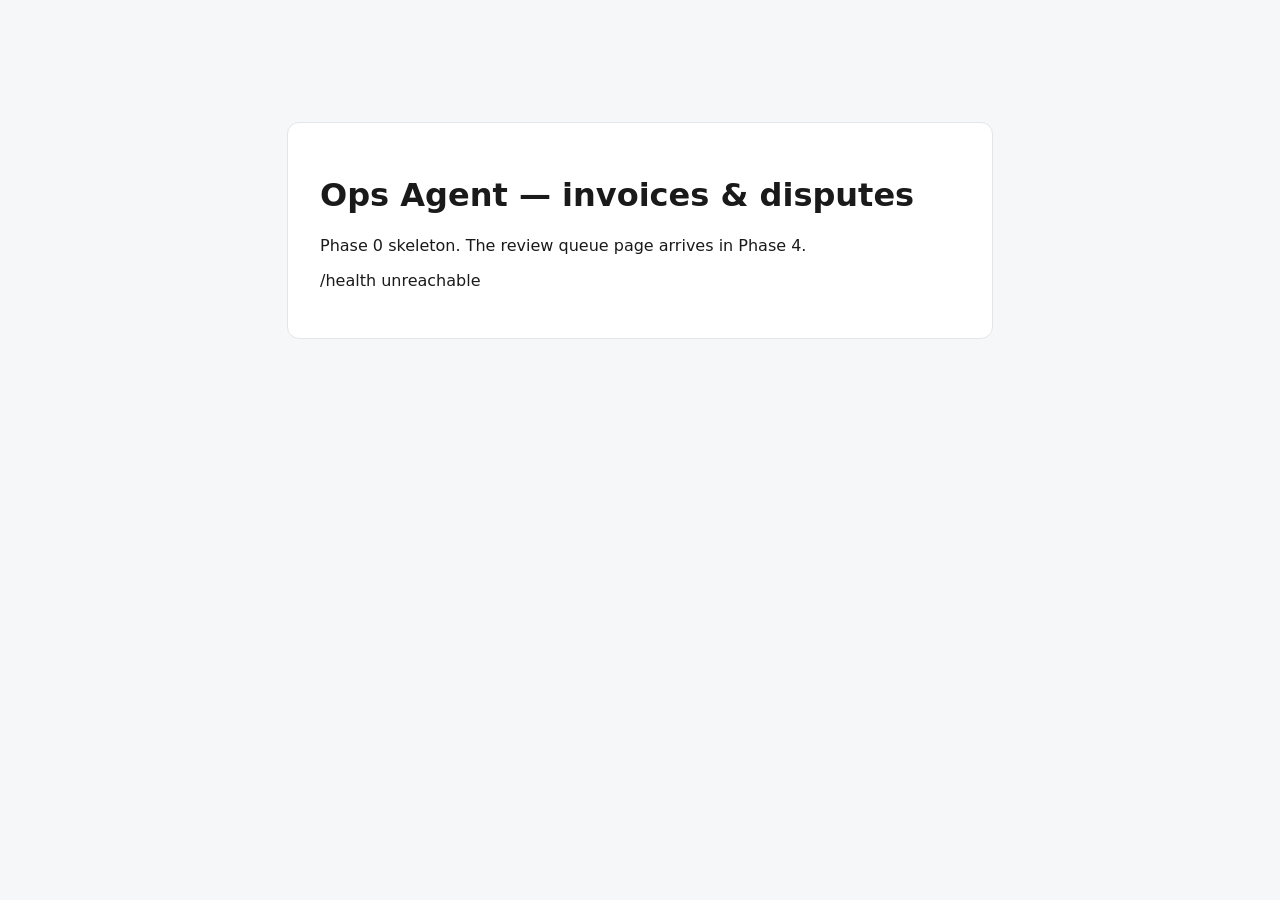
==== agent/static/index.html @ 8a864b1d "Phase 0: repo layout, schema, settings, FastAPI /health, credential list Co-Authored-By: Claude Opus" ====
<!doctype html>
<html lang="en">
<head>
<meta charset="utf-8">
<meta name="viewport" content="width=device-width, initial-scale=1">
<title>Ops Agent — review queue</title>
<style>
  body{font-family:system-ui,sans-serif;margin:0;padding:2rem;background:#f6f7f9;color:#1a1a1a}
  .card{max-width:640px;margin:10vh auto;background:#fff;border:1px solid #e3e5e8;border-radius:12px;padding:2rem}
  code{background:#eef;padding:.1em .4em;border-radius:4px}
  .ok{color:#0a7a2f}.bad{color:#b00020}
</style>
</head>
<body>
<div class="card">
  <h1>Ops Agent — invoices &amp; disputes</h1>
  <p>Phase 0 skeleton. The review queue page arrives in Phase 4.</p>
  <p id="health">Checking <code>/health</code>…</p>
</div>
<script>
fetch('/health').then(r=>r.json()).then(h=>{
  const el=document.getElementById('health');
  const ints=Object.entries(h.integrations).map(([k,v])=>`${k}: <span class="${v?'ok':'bad'}">${v?'configured':'missing'}</span>`).join(' · ');
  el.innerHTML=`Service <b class="${h.status==='ok'?'ok':'bad'}">${h.status}</b> · v${h.version} · env ${h.env} · database <span class="${h.database?'ok':'bad'}">${h.database?'connected':'unreachable'}</span><br><small>${ints}</small>`;
}).catch(()=>{document.getElementById('health').textContent='/health unreachable'});
</script>
</body>
</html>
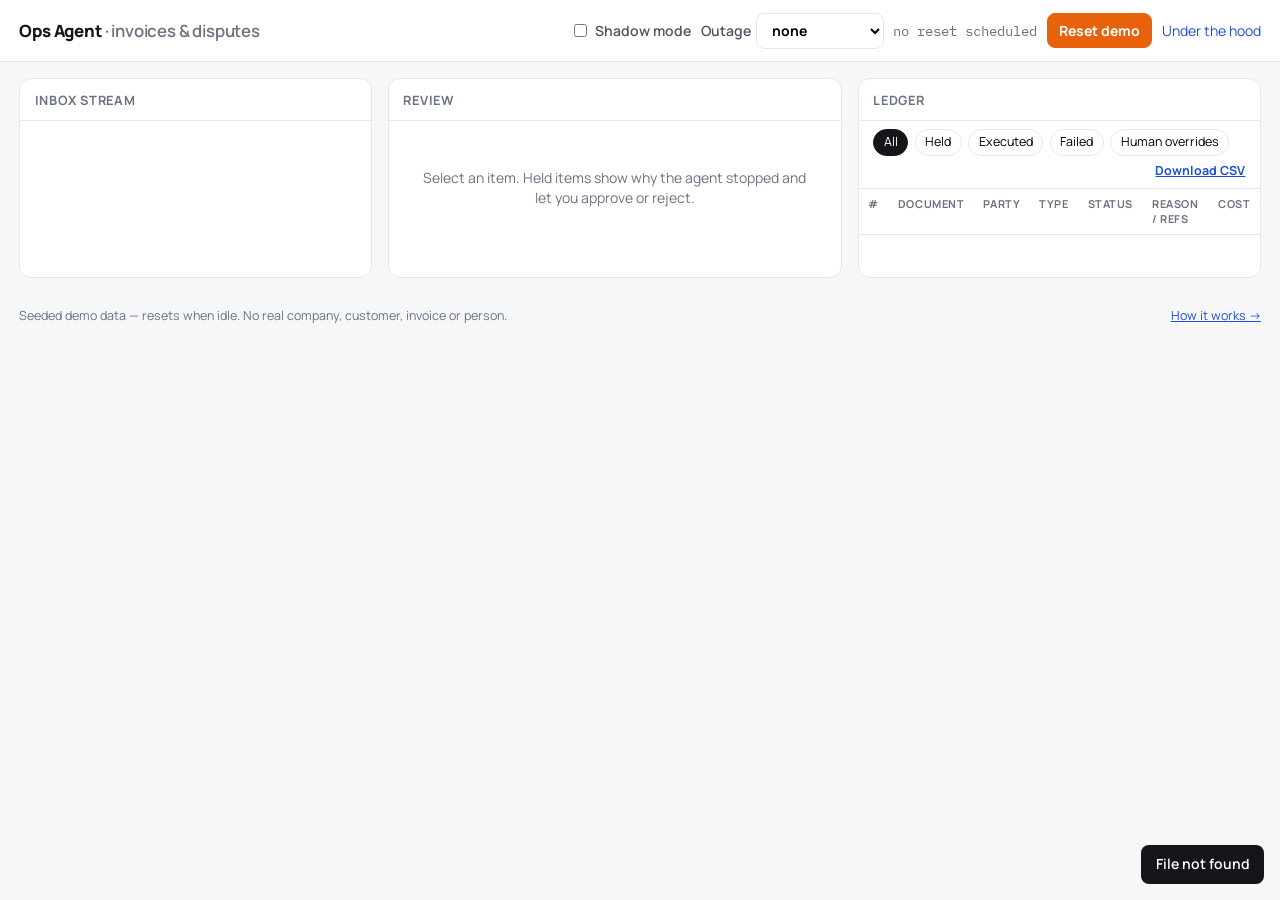
==== commit 30497dd8: "Phases 3-7: integrations (Gmail IMAP/SMTP, HubSpot, QBO, Slack, Sheets), actions with idempotent ret" ====
--- a/agent/static/index.html
+++ b/agent/static/index.html
@@ -4,25 +4,273 @@
 <meta charset="utf-8">
 <meta name="viewport" content="width=device-width, initial-scale=1">
 <title>Ops Agent — review queue</title>
+<link rel="preconnect" href="https://fonts.googleapis.com">
+<link href="https://fonts.googleapis.com/css2?family=Manrope:wght@500;600;700;800&family=IBM+Plex+Mono:wght@400;500;600&display=swap" rel="stylesheet">
 <style>
-  body{font-family:system-ui,sans-serif;margin:0;padding:2rem;background:#f6f7f9;color:#1a1a1a}
-  .card{max-width:640px;margin:10vh auto;background:#fff;border:1px solid #e3e5e8;border-radius:12px;padding:2rem}
-  code{background:#eef;padding:.1em .4em;border-radius:4px}
-  .ok{color:#0a7a2f}.bad{color:#b00020}
+  :root{--blue:#1F4FD8;--orange:#E8620C;--ink:#14161a;--muted:#6b7280;--line:#e5e7eb;--bg:#f6f7f9;--card:#fff;
+        --ok:#0a7a2f;--okbg:#e6f4ea;--hold:#8a5a00;--holdbg:#fff4d6;--bad:#b00020;--badbg:#fde8ea;--grey:#4b5563;--greybg:#eef0f3;
+        --shadow:#5b21b6;--shadowbg:#efe7fb;--mono:"IBM Plex Mono",ui-monospace,Menlo,monospace}
+  *{box-sizing:border-box}
+  body{margin:0;font-family:Manrope,system-ui,sans-serif;background:var(--bg);color:var(--ink);font-size:14px;line-height:1.45}
+  a{color:var(--blue)}
+  header{background:var(--card);border-bottom:1px solid var(--line);padding:.8rem 1.2rem;display:flex;flex-wrap:wrap;gap:.8rem 1.4rem;align-items:center;position:sticky;top:0;z-index:5}
+  header h1{margin:0;font-size:1.05rem;font-weight:800;letter-spacing:-.01em}
+  header h1 span{color:var(--muted);font-weight:600}
+  .tiles{display:flex;gap:.6rem;flex-wrap:wrap}
+  .tile{background:var(--bg);border:1px solid var(--line);border-radius:8px;padding:.35rem .6rem;min-width:84px}
+  .tile b{display:block;font-family:var(--mono);font-size:1rem;font-weight:600}
+  .tile small{color:var(--muted);font-size:.72rem;text-transform:uppercase;letter-spacing:.04em}
+  .controls{margin-left:auto;display:flex;gap:.6rem;align-items:center;flex-wrap:wrap}
+  .controls label{display:flex;align-items:center;gap:.35rem;font-weight:600;color:var(--grey)}
+  select,button.btn{font:inherit;font-weight:700;border:1px solid var(--line);background:#fff;border-radius:8px;padding:.4rem .7rem;cursor:pointer}
+  button.btn.primary{background:var(--blue);color:#fff;border-color:var(--blue)}
+  button.btn.warn{background:var(--orange);color:#fff;border-color:var(--orange)}
+  button.btn:disabled{opacity:.5;cursor:not-allowed}
+  .countdown{font-family:var(--mono);color:var(--muted)}
+  .banner{background:var(--holdbg);color:var(--hold);padding:.45rem 1.2rem;font-weight:600;display:none}
+  .banner.show{display:block}
+  .banner.err{background:var(--badbg);color:var(--bad)}
+  main{display:grid;grid-template-columns:minmax(300px,1.05fr) minmax(340px,1.35fr) minmax(320px,1.2fr);gap:1rem;padding:1rem 1.2rem;align-items:start}
+  @media (max-width:1100px){main{grid-template-columns:1fr 1fr}.col-ledger{grid-column:1/-1}}
+  @media (max-width:720px){main{grid-template-columns:1fr}}
+  section{background:var(--card);border:1px solid var(--line);border-radius:12px;min-height:200px;display:flex;flex-direction:column;max-height:calc(100vh - 140px)}
+  section h2{margin:0;padding:.7rem .9rem;border-bottom:1px solid var(--line);font-size:.8rem;text-transform:uppercase;letter-spacing:.06em;color:var(--muted);display:flex;align-items:center;gap:.5rem}
+  section h2 .n{margin-left:auto;font-family:var(--mono);font-weight:500;text-transform:none;letter-spacing:0}
+  .scroll{overflow:auto;flex:1}
+  /* inbox */
+  .item{padding:.6rem .9rem;border-bottom:1px solid var(--line);cursor:pointer;display:grid;grid-template-columns:auto 1fr auto;gap:.2rem .6rem;align-items:center}
+  .item:hover{background:#fafbfc}.item.sel{background:#eef2fd;box-shadow:inset 3px 0 0 var(--blue)}
+  .item .seed{font-family:var(--mono);color:var(--muted);font-size:.75rem;width:2.2em}
+  .item .subj{font-weight:700;white-space:nowrap;overflow:hidden;text-overflow:ellipsis}
+  .item .meta{grid-column:2;color:var(--muted);font-size:.78rem;white-space:nowrap;overflow:hidden;text-overflow:ellipsis}
+  .item .meta .file{font-family:var(--mono)}
+  .chip{display:inline-block;font-size:.7rem;font-weight:700;padding:.12rem .45rem;border-radius:999px;text-transform:uppercase;letter-spacing:.04em;white-space:nowrap}
+  .c-auto,.c-auto_approved,.c-executed,.c-approved{background:var(--okbg);color:var(--ok)}
+  .c-held{background:var(--holdbg);color:var(--hold)}
+  .c-failed,.c-rejected{background:var(--badbg);color:var(--bad)}
+  .c-ignore,.c-received{background:var(--greybg);color:var(--grey)}
+  .c-shadow{background:var(--shadowbg);color:var(--shadow)}
+  .chip.inj{background:#14161a;color:#fff}
+  .chip.sim{background:#fff;border:1px dashed var(--muted);color:var(--muted)}
+  .chip.human{background:#e0e7ff;color:#3730a3}
+  /* review */
+  .review{padding:.9rem}
+  .review .empty{color:var(--muted);padding:2rem 1rem;text-align:center}
+  .kv{display:grid;grid-template-columns:120px 1fr;gap:.25rem .8rem;font-size:.85rem;margin:.6rem 0}
+  .kv dt{color:var(--muted)}.kv dd{margin:0;font-family:var(--mono);word-break:break-word}
+  .reason{background:var(--holdbg);color:var(--hold);border-radius:8px;padding:.6rem .8rem;font-weight:600;margin:.6rem 0}
+  .reason.ok{background:var(--okbg);color:var(--ok)}.reason.bad{background:var(--badbg);color:var(--bad)}.reason.grey{background:var(--greybg);color:var(--grey)}.reason.shadow{background:var(--shadowbg);color:var(--shadow)}
+  .box{border:1px solid var(--line);border-radius:8px;padding:.6rem .8rem;margin:.6rem 0;font-size:.82rem}
+  .box h4{margin:0 0 .35rem;font-size:.72rem;text-transform:uppercase;letter-spacing:.05em;color:var(--muted)}
+  pre{margin:0;white-space:pre-wrap;font-family:var(--mono);font-size:.78rem;line-height:1.4;max-height:220px;overflow:auto}
+  mark{background:#fff3bf;padding:0 .1em}
+  .verify.ok{color:var(--ok)}.verify.bad{color:var(--bad)}
+  .actions{display:flex;gap:.5rem;margin-top:.8rem;flex-wrap:wrap}
+  textarea{width:100%;font:inherit;border:1px solid var(--line);border-radius:8px;padding:.5rem;min-height:56px;margin-top:.5rem}
+  .timeline{list-style:none;margin:.3rem 0 0;padding:0;font-family:var(--mono);font-size:.76rem}
+  .timeline li{display:flex;gap:.6rem;padding:.12rem 0;border-left:2px solid var(--line);padding-left:.6rem}
+  .timeline li b{min-width:9.5em;font-weight:500}
+  .timeline li span{color:var(--muted)}
+  .actrow{display:flex;gap:.5rem;align-items:center;font-family:var(--mono);font-size:.78rem;padding:.15rem 0}
+  /* ledger */
+  .ltools{display:flex;gap:.4rem;padding:.5rem .9rem;border-bottom:1px solid var(--line);flex-wrap:wrap;align-items:center}
+  .ltools button{font:inherit;font-size:.78rem;border:1px solid var(--line);background:#fff;border-radius:999px;padding:.2rem .6rem;cursor:pointer}
+  .ltools button.on{background:var(--ink);color:#fff;border-color:var(--ink)}
+  .ltools a{margin-left:auto;font-size:.78rem;font-weight:700}
+  table{width:100%;border-collapse:collapse;font-size:.78rem}
+  th,td{padding:.4rem .6rem;border-bottom:1px solid var(--line);text-align:left;vertical-align:top}
+  th{position:sticky;top:0;background:#fff;color:var(--muted);font-size:.68rem;text-transform:uppercase;letter-spacing:.05em}
+  td.mono{font-family:var(--mono)}
+  tr.click{cursor:pointer}tr.click:hover{background:#fafbfc}
+  footer{padding:.8rem 1.2rem 1.4rem;color:var(--muted);font-size:.78rem;display:flex;gap:1rem;flex-wrap:wrap}
+  footer a{margin-left:auto}
+  .toast{position:fixed;bottom:1rem;right:1rem;background:var(--ink);color:#fff;padding:.6rem .9rem;border-radius:8px;font-weight:600;opacity:0;transition:opacity .2s;pointer-events:none}
+  .toast.show{opacity:1}
 </style>
 </head>
 <body>
-<div class="card">
-  <h1>Ops Agent — invoices &amp; disputes</h1>
-  <p>Phase 0 skeleton. The review queue page arrives in Phase 4.</p>
-  <p id="health">Checking <code>/health</code>…</p>
-</div>
+<header>
+  <h1>Ops Agent <span>· invoices &amp; disputes</span></h1>
+  <div class="tiles" id="tiles"></div>
+  <div class="controls">
+    <label><input type="checkbox" id="shadow"> Shadow mode</label>
+    <label>Outage <select id="outage"><option value="none">none</option><option value="qbo">QuickBooks</option><option value="hubspot">HubSpot</option><option value="slack">Slack</option></select></label>
+    <span class="countdown" id="countdown">—</span>
+    <button class="btn warn" id="resetBtn">Reset demo</button>
+    <a class="btn" href="/inside" style="text-decoration:none">Under the hood</a>
+  </div>
+</header>
+<div class="banner" id="banner"></div>
+<main>
+  <section class="col-inbox">
+    <h2>Inbox stream <span class="n" id="inboxN"></span></h2>
+    <div class="scroll" id="inbox"></div>
+  </section>
+  <section class="col-review">
+    <h2>Review <span class="n" id="reviewN"></span></h2>
+    <div class="scroll review" id="review"><div class="empty">Select an item. Held items show why the agent stopped and let you approve or reject.</div></div>
+  </section>
+  <section class="col-ledger">
+    <h2>Ledger <span class="n" id="ledgerN"></span></h2>
+    <div class="ltools">
+      <button data-f="all" class="on">All</button><button data-f="held">Held</button><button data-f="executed">Executed</button><button data-f="failed">Failed</button><button data-f="overrides">Human overrides</button>
+      <a href="/ledger?format=csv">Download CSV</a>
+    </div>
+    <div class="scroll"><table><thead><tr><th>#</th><th>Document</th><th>Party</th><th>Type</th><th>Status</th><th>Reason / refs</th><th>Cost</th></tr></thead><tbody id="ledger"></tbody></table></div>
+  </section>
+</main>
+<footer>
+  <span>Seeded demo data — resets when idle. No real company, customer, invoice or person.</span>
+  <span id="snap"></span>
+  <a href="/inside">How it works →</a>
+</footer>
+<div class="toast" id="toast"></div>
+
 <script>
-fetch('/health').then(r=>r.json()).then(h=>{
-  const el=document.getElementById('health');
-  const ints=Object.entries(h.integrations).map(([k,v])=>`${k}: <span class="${v?'ok':'bad'}">${v?'configured':'missing'}</span>`).join(' · ');
-  el.innerHTML=`Service <b class="${h.status==='ok'?'ok':'bad'}">${h.status}</b> · v${h.version} · env ${h.env} · database <span class="${h.database?'ok':'bad'}">${h.database?'connected':'unreachable'}</span><br><small>${ints}</small>`;
-}).catch(()=>{document.getElementById('health').textContent='/health unreachable'});
+const $ = s => document.querySelector(s);
+const state = { items: [], status: null, sel: null, filter: 'all', secs: null };
+const fmtMoney = v => v == null ? '' : '£' + Number(v).toLocaleString('en-GB', {minimumFractionDigits: 2, maximumFractionDigits: 2});
+const chipLabel = s => ({auto_approved:'Auto', executed:'Executed', held:'Held', approved:'Approved', rejected:'Rejected', failed:'Failed', ignore:'Ignored', shadow:'Shadow', received:'Received'})[s] || s;
+const chip = (s, extra='') => `<span class="chip c-${s} ${extra}">${chipLabel(s)}</span>`;
+const esc = s => String(s ?? '').replace(/[&<>"]/g, c => ({'&':'&amp;','<':'&lt;','>':'&gt;','"':'&quot;'}[c]));
+const typeLabel = t => ({supplier_invoice:'invoice', customer_dispute:'dispute', remittance:'remittance', credit_note:'credit note', ignore:'ignore', unknown:'unknown'})[t] || (t || '—');
+function toast(msg, ms=2200){ const t=$('#toast'); t.textContent=msg; t.classList.add('show'); setTimeout(()=>t.classList.remove('show'), ms); }
+
+async function api(path, opts={}) {
+  const r = await fetch(path, {headers:{'content-type':'application/json'}, ...opts});
+  if (r.status === 401) { location.href = '/login'; throw new Error('login'); }
+  const j = await r.json().catch(()=>({}));
+  if (!r.ok) throw new Error(j.detail || r.statusText);
+  return j;
+}
+
+async function load() {
+  const [st, q] = await Promise.all([api('/status'), api('/queue')]);
+  state.status = st; state.items = q.items; state.secs = st.seconds_to_reset;
+  renderHeader(); renderInbox(); renderLedger();
+  if (state.sel) loadReview(state.sel, true);
+}
+
+function renderHeader() {
+  const s = state.status, c = s.counts || {};
+  const executed = (c.executed||0), auto = executed + (c.auto_approved||0), held = (c.held||0), failed=(c.failed||0), ignored=(c.ignore||0);
+  $('#tiles').innerHTML = [
+    ['emails', s.emails], ['auto', auto], ['held', held], ['failed', failed], ['ignored', ignored],
+    ['agent time', s.agent_seconds + 's'], ['manual est.', s.estimated_manual_minutes + ' min'], ['cost this run', '$' + (s.cost_usd||0).toFixed(3)],
+  ].map(([k,v]) => `<div class="tile"><b>${v ?? 0}</b><small>${k}</small></div>`).join('');
+  $('#shadow').checked = !!s.shadow_mode;
+  $('#outage').value = s.simulate_outage || 'none';
+  $('#snap').textContent = 'snapshot ' + new Date(s.snapshot_at).toLocaleTimeString('en-GB') + ' · model ' + s.llm + (s.mode==='shadow' ? ' · SHADOW MODE' : '');
+  const b = $('#banner'); b.className = 'banner';
+  if (s.resetting) { b.textContent = 'Resetting demo — clearing previous run…'; b.classList.add('show'); }
+  else if (s.seeding) { b.textContent = `Seeding inbox ${s.seeding.done}/${s.seeding.total} (${s.seeding.mode})…`; b.classList.add('show'); }
+  else if (s.shadow_mode) { b.textContent = 'Shadow mode: the agent evaluates everything but executes nothing. Turn it off to post to QuickBooks / HubSpot / Slack.'; b.classList.add('show'); }
+  else if (s.last_error) { b.textContent = 'Last error: ' + s.last_error; b.classList.add('show','err'); }
+  $('#resetBtn').disabled = !!(s.resetting || s.seeding);
+}
+
+function tick() {
+  if (state.secs == null) { $('#countdown').textContent = 'no reset scheduled'; return; }
+  const m = Math.floor(state.secs/60), sec = state.secs%60;
+  $('#countdown').textContent = `next reset in ${m}:${String(sec).padStart(2,'0')}` + (state.status && state.status.reset_idle_minutes ? ` (if idle ${state.status.reset_idle_minutes}m)` : '');
+  if (state.secs > 0) state.secs--;
+}
+setInterval(tick, 1000);
+
+function renderInbox() {
+  const items = state.items;
+  $('#inboxN').textContent = items.length + ' documents';
+  $('#inbox').innerHTML = items.map(it => `
+    <div class="item ${state.sel===it.document_id?'sel':''}" data-id="${it.document_id}" id="doc-${it.document_id}">
+      <span class="seed">#${it.seed_no ?? '·'}</span>
+      <span class="subj" title="${esc(it.subject)}">${esc(it.subject)}</span>
+      <span>${chip(it.status)}${it.injection ? ' <span class="chip inj" title="instruction-like content detected and ignored">injection blocked</span>' : ''}${it.human_override ? ' <span class="chip human">human</span>' : ''}${it.simulated ? ' <span class="chip sim" title="downstream system not configured — action simulated">sim</span>' : ''}</span>
+      <span class="meta"><span class="file">${esc(it.filename)}</span> · ${esc(it.party_name || it.from_addr)} · ${typeLabel(it.doc_type)}${it.amount ? ' · ' + fmtMoney(it.amount) : ''}${it.ref ? ' · ' + esc(it.ref) : ''}</span>
+    </div>`).join('') || '<div class="empty" style="padding:2rem;color:#6b7280;text-align:center">No emails yet — press Reset demo.</div>';
+}
+$('#inbox').addEventListener('click', e => { const el = e.target.closest('.item'); if (el) select(+el.dataset.id); });
+
+function select(id) { state.sel = id; renderInbox(); loadReview(id); location.hash = 'doc-' + id; }
+
+async function loadReview(id, quiet) {
+  let d; try { d = await api('/review/' + id); } catch (e) { if (!quiet) toast(e.message); return; }
+  const it = d.item, ex = it.extracted || {}, vr = it.verify_result;
+  $('#reviewN').textContent = '#' + (it.seed_no ?? '') + ' · doc ' + it.document_id;
+  const reasonClass = {executed:'ok', auto_approved:'ok', approved:'ok', failed:'bad', rejected:'bad', ignore:'grey', shadow:'shadow'}[it.status] || '';
+  const snippet = highlight(esc(it.source_snippet || d.email_body || ''), ex);
+  const extractedRows = Object.entries(ex).filter(([k,v]) => v !== null && v !== '' && !(Array.isArray(v) && !v.length)).map(([k,v]) =>
+    `<dt>${esc(k)}</dt><dd>${Array.isArray(v) ? esc(v.map(x => typeof x === 'object' ? (x.description + ' ' + (x.amount ?? '')) : x).join('; ')) : esc(v)}</dd>`).join('');
+  const rulesDec = (d.decisions || []).filter(x => x.step === 'rules').pop();
+  const triggered = rulesDec && rulesDec.output && rulesDec.output.triggered_rules ? rulesDec.output.triggered_rules.join(', ') : '';
+  const canDecide = ['held','shadow'].includes(it.status), canRetry = it.status === 'failed', canReject = ['held','shadow','failed'].includes(it.status);
+  $('#review').innerHTML = `
+    <div style="display:flex;gap:.5rem;align-items:center;flex-wrap:wrap"><strong style="font-size:1rem">${esc(it.subject)}</strong> ${chip(it.status)}</div>
+    <div style="color:#6b7280;font-size:.82rem;margin-top:.2rem">from <span style="font-family:var(--mono)">${esc(it.from_addr)}</span> · <span style="font-family:var(--mono)">${esc(it.filename)}</span></div>
+    <div class="reason ${reasonClass}">${esc(it.reason || '—')}${triggered ? `<div style="font-weight:500;font-size:.75rem;margin-top:.25rem;opacity:.8">rules: ${esc(triggered)}</div>` : ''}</div>
+    <dl class="kv">
+      <dt>type</dt><dd>${typeLabel(it.doc_type)}</dd>
+      <dt>party</dt><dd>${esc(it.party_name || '—')}${it.party_kind ? ' <span style="color:#6b7280">(' + it.party_kind + ')</span>' : ''}</dd>
+      <dt>confidence</dt><dd>${it.confidence != null ? it.confidence.toFixed(2) : '—'}</dd>
+      ${it.duplicate_of ? `<dt>duplicate of</dt><dd><a href="#" onclick="select(${it.duplicate_of});return false">doc #${it.duplicate_of}</a></dd>` : ''}
+      <dt>cost</dt><dd>$${(it.cost_usd||0).toFixed(4)}</dd>
+    </dl>
+    ${extractedRows ? `<div class="box"><h4>Extracted</h4><dl class="kv" style="margin:0">${extractedRows}</dl></div>` : ''}
+    ${vr ? `<div class="box"><h4>Verifier (second model)</h4><div class="verify ${vr.all_fields_present?'ok':'bad'}">${vr.all_fields_present ? '✓ every extracted value is literally present in the source' : '✗ unsupported: ' + esc((vr.missing_or_unsupported||[]).join(', '))}</div>${vr.notes ? `<div style="color:#6b7280;margin-top:.2rem">${esc(vr.notes)}</div>` : ''}</div>` : ''}
+    <div class="box"><h4>Source (what the agent read)</h4><pre>${snippet}</pre></div>
+    ${it.draft_reply ? `<div class="box"><h4>Draft reply — held with the ticket, never auto-sent</h4><pre>${esc(it.draft_reply)}</pre></div>` : ''}
+    ${it.actions.length ? `<div class="box"><h4>Downstream actions</h4>${it.actions.map(a => `<div class="actrow">${chip(a.status==='ok'?'executed':'failed')} <b>${a.system}</b> ${a.external_id ? esc(a.external_id) : ''} ${a.result && a.result.url ? `<a href="${esc(a.result.url)}" target="_blank" rel="noopener">open ↗</a>` : ''} ${a.result && a.result.simulated ? '<span class="chip sim">simulated</span>' : ''} ${a.error ? `<span style="color:#b00020">${esc(a.error)}</span>` : ''}</div>`).join('')}</div>` : ''}
+    ${(canDecide || canRetry) ? `<textarea id="note" placeholder="${canRetry ? 'Optional note' : 'Required: one line on why (recorded in the ledger)'}"></textarea>` : ''}
+    <div class="actions">
+      ${canDecide ? `<button class="btn primary" onclick="decide(${it.document_id},'approve')">Approve → execute</button>` : ''}
+      ${canReject ? `<button class="btn" onclick="decide(${it.document_id},'reject')">Reject</button>` : ''}
+      ${canRetry ? `<button class="btn warn" onclick="retry(${it.document_id})">Retry failed action</button>` : ''}
+    </div>
+    ${d.notes && d.notes.length ? `<div class="box"><h4>Human notes</h4>${d.notes.map(n => `<div class="actrow"><b>${n.action}</b> ${esc(n.note)} <span style="color:#6b7280">· ${n.by} · ${new Date(n.at).toLocaleTimeString('en-GB')}</span></div>`).join('')}</div>` : ''}
+    <div class="box"><h4>Timeline</h4><ul class="timeline">${it.timeline.map(t => `<li><b>${esc(t.step)}</b><span>${new Date(t.at).toLocaleTimeString('en-GB')}${t.duration_ms != null ? ' · ' + t.duration_ms + ' ms' : ''}${t.model ? ' · ' + t.model : ''}</span></li>`).join('')}</ul></div>`;
+}
+
+function highlight(text, ex) {
+  const vals = Object.values(ex || {}).filter(v => typeof v === 'string' || typeof v === 'number').map(String).filter(v => v.length > 2).sort((a,b)=>b.length-a.length);
+  for (const v of vals) {
+    const alt = [v, Number(v) ? Number(v).toLocaleString('en-GB',{minimumFractionDigits:2}) : null].filter(Boolean);
+    for (const a of alt) { const re = new RegExp(a.replace(/[.*+?^${}()|[\]\\]/g,'\\$&'), 'g'); text = text.replace(re, m => `<mark>${m}</mark>`); }
+  }
+  return text;
+}
+
+async function decide(id, action) {
+  const note = ($('#note') ? $('#note').value.trim() : '');
+  if (note.length < 3) { toast('Please write a short note first'); $('#note').focus(); return; }
+  try { const r = await api(`/${action}/${id}`, {method:'POST', body: JSON.stringify({note, by:'demo'})}); toast(`${action}d → ${r.status}`); await load(); }
+  catch (e) { toast(e.message); }
+}
+async function retry(id) { try { const r = await api(`/retry/${id}`, {method:'POST'}); toast('retry → ' + r.status); await load(); } catch (e) { toast(e.message); } }
+
+function renderLedger() {
+  let rows = state.items;
+  if (state.filter === 'held') rows = rows.filter(r => r.status === 'held');
+  else if (state.filter === 'executed') rows = rows.filter(r => ['executed','approved','auto_approved'].includes(r.status));
+  else if (state.filter === 'failed') rows = rows.filter(r => r.status === 'failed');
+  else if (state.filter === 'overrides') rows = rows.filter(r => r.human_override);
+  $('#ledgerN').textContent = rows.length + ' rows';
+  $('#ledger').innerHTML = rows.map(r => `<tr class="click" data-id="${r.document_id}">
+    <td class="mono">${r.seed_no ?? r.document_id}</td><td class="mono">${esc(r.filename)}</td><td>${esc(r.party_name || '—')}</td><td>${typeLabel(r.doc_type)}</td>
+    <td>${chip(r.status)}${r.human_override ? ' <span class="chip human">human</span>' : ''}</td><td>${esc(r.reason || '')}</td><td class="mono">$${(r.cost_usd||0).toFixed(3)}</td></tr>`).join('');
+}
+$('#ledger').addEventListener('click', e => { const tr = e.target.closest('tr'); if (tr) select(+tr.dataset.id); });
+document.querySelectorAll('.ltools button').forEach(b => b.addEventListener('click', () => { document.querySelectorAll('.ltools button').forEach(x => x.classList.remove('on')); b.classList.add('on'); state.filter = b.dataset.f; renderLedger(); }));
+
+$('#shadow').addEventListener('change', async e => { try { await api('/shadow', {method:'POST', body: JSON.stringify({enabled: e.target.checked})}); toast('shadow mode ' + (e.target.checked ? 'on' : 'off')); await load(); } catch (err) { toast(err.message); } });
+$('#outage').addEventListener('change', async e => { try { await api('/outage', {method:'POST', body: JSON.stringify({system: e.target.value})}); toast('outage: ' + e.target.value); await load(); } catch (err) { toast(err.message); } });
+$('#resetBtn').addEventListener('click', async () => { if (!confirm('Wipe the current run and replay the 30 seed emails?')) return; try { await api('/reset', {method:'POST'}); toast('reset started'); state.sel = null; $('#review').innerHTML = '<div class="empty">Resetting…</div>'; setTimeout(load, 800); } catch (e) { toast(e.message); } });
+
+function connect() {
+  const es = new EventSource('/events');
+  es.addEventListener('changed', () => load().catch(()=>{}));
+  es.onerror = () => { es.close(); setTimeout(connect, 3000); };
+}
+load().then(() => { const m = location.hash.match(/doc-(\d+)/); if (m) select(+m[1]); }).catch(e => toast(e.message));
+connect();
 </script>
 </body>
 </html>
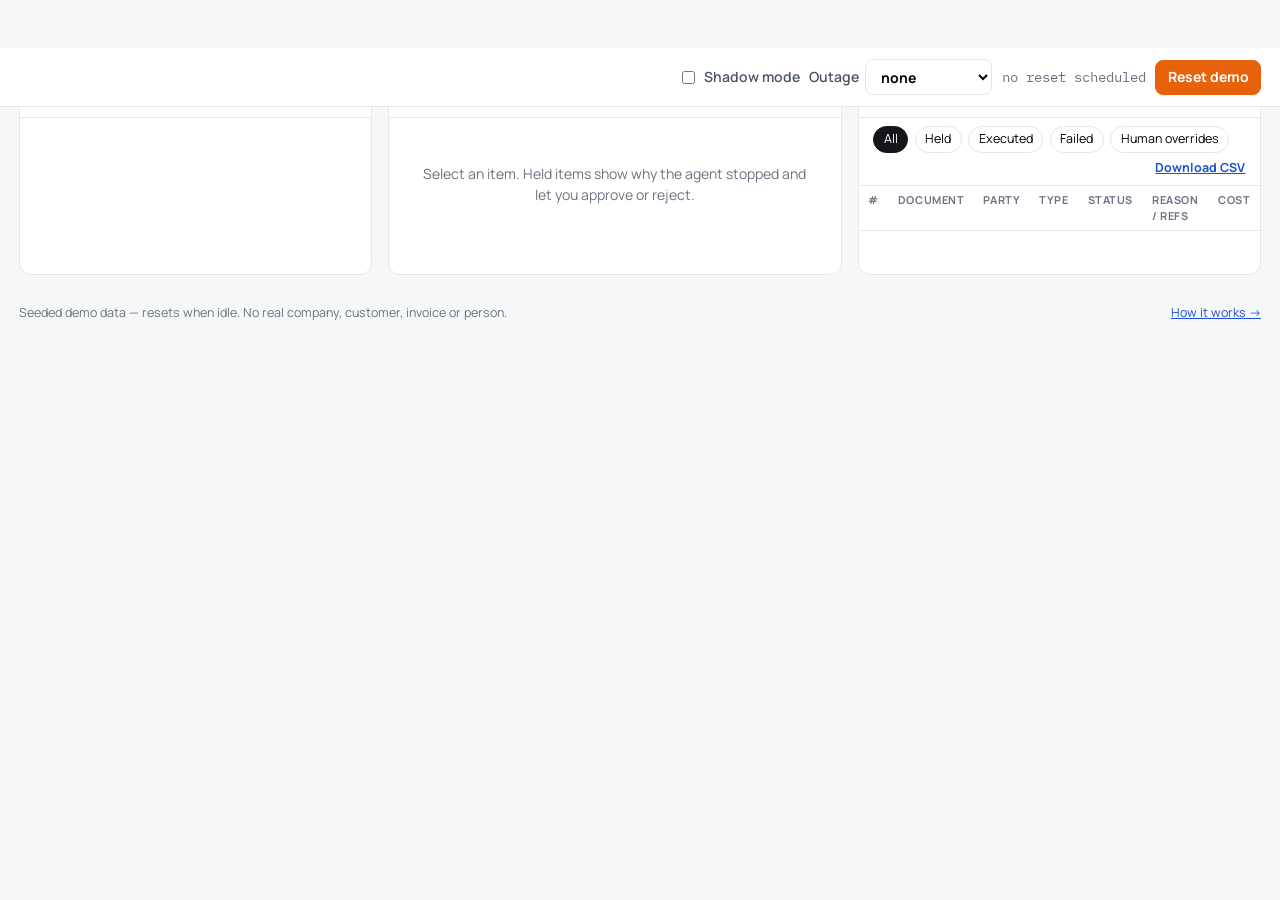
==== commit 6dcf4c0d: "Dashboard (today / 7 days / attention / activity / top parties), Ask the agent, Settings page with e" ====
--- a/agent/static/index.html
+++ b/agent/static/index.html
@@ -3,9 +3,10 @@
 <head>
 <meta charset="utf-8">
 <meta name="viewport" content="width=device-width, initial-scale=1">
-<title>Ops Agent — review queue</title>
+<title>Ops Agent — inbox & review</title>
 <link rel="preconnect" href="https://fonts.googleapis.com">
 <link href="https://fonts.googleapis.com/css2?family=Manrope:wght@500;600;700;800&family=IBM+Plex+Mono:wght@400;500;600&display=swap" rel="stylesheet">
+<link rel="stylesheet" href="/static/app.css">
 <style>
   :root{--blue:#1F4FD8;--orange:#E8620C;--ink:#14161a;--muted:#6b7280;--line:#e5e7eb;--bg:#f6f7f9;--card:#fff;
         --ok:#0a7a2f;--okbg:#e6f4ea;--hold:#8a5a00;--holdbg:#fff4d6;--bad:#b00020;--badbg:#fde8ea;--grey:#4b5563;--greybg:#eef0f3;
@@ -13,7 +14,7 @@
   *{box-sizing:border-box}
   body{margin:0;font-family:Manrope,system-ui,sans-serif;background:var(--bg);color:var(--ink);font-size:14px;line-height:1.45}
   a{color:var(--blue)}
-  header{background:var(--card);border-bottom:1px solid var(--line);padding:.8rem 1.2rem;display:flex;flex-wrap:wrap;gap:.8rem 1.4rem;align-items:center;position:sticky;top:0;z-index:5}
+  header{background:var(--card);border-bottom:1px solid var(--line);padding:.7rem 1.2rem;display:flex;flex-wrap:wrap;gap:.8rem 1.4rem;align-items:center;position:sticky;top:48px;z-index:5}
   header h1{margin:0;font-size:1.05rem;font-weight:800;letter-spacing:-.01em}
   header h1 span{color:var(--muted);font-weight:600}
   .tiles{display:flex;gap:.6rem;flex-wrap:wrap}
@@ -33,7 +34,7 @@
   main{display:grid;grid-template-columns:minmax(300px,1.05fr) minmax(340px,1.35fr) minmax(320px,1.2fr);gap:1rem;padding:1rem 1.2rem;align-items:start}
   @media (max-width:1100px){main{grid-template-columns:1fr 1fr}.col-ledger{grid-column:1/-1}}
   @media (max-width:720px){main{grid-template-columns:1fr}}
-  section{background:var(--card);border:1px solid var(--line);border-radius:12px;min-height:200px;display:flex;flex-direction:column;max-height:calc(100vh - 140px)}
+  section{background:var(--card);border:1px solid var(--line);border-radius:12px;min-height:200px;display:flex;flex-direction:column;max-height:calc(100vh - 190px)}
   section h2{margin:0;padding:.7rem .9rem;border-bottom:1px solid var(--line);font-size:.8rem;text-transform:uppercase;letter-spacing:.06em;color:var(--muted);display:flex;align-items:center;gap:.5rem}
   section h2 .n{margin-left:auto;font-family:var(--mono);font-weight:500;text-transform:none;letter-spacing:0}
   .scroll{overflow:auto;flex:1}
@@ -90,14 +91,12 @@
 </head>
 <body>
 <header>
-  <h1>Ops Agent <span>· invoices &amp; disputes</span></h1>
   <div class="tiles" id="tiles"></div>
   <div class="controls">
     <label><input type="checkbox" id="shadow"> Shadow mode</label>
     <label>Outage <select id="outage"><option value="none">none</option><option value="qbo">QuickBooks</option><option value="hubspot">HubSpot</option><option value="slack">Slack</option></select></label>
     <span class="countdown" id="countdown">—</span>
     <button class="btn warn" id="resetBtn">Reset demo</button>
-    <a class="btn" href="/inside" style="text-decoration:none">Under the hood</a>
   </div>
 </header>
 <div class="banner" id="banner"></div>
@@ -126,23 +125,14 @@
 </footer>
 <div class="toast" id="toast"></div>
 
+<script src="/static/nav.js" data-page="inbox"></script>
 <script>
 const $ = s => document.querySelector(s);
 const state = { items: [], status: null, sel: null, filter: 'all', secs: null };
 const fmtMoney = v => v == null ? '' : '£' + Number(v).toLocaleString('en-GB', {minimumFractionDigits: 2, maximumFractionDigits: 2});
 const chipLabel = s => ({auto_approved:'Auto', executed:'Executed', held:'Held', approved:'Approved', rejected:'Rejected', failed:'Failed', ignore:'Ignored', shadow:'Shadow', received:'Received'})[s] || s;
 const chip = (s, extra='') => `<span class="chip c-${s} ${extra}">${chipLabel(s)}</span>`;
-const esc = s => String(s ?? '').replace(/[&<>"]/g, c => ({'&':'&amp;','<':'&lt;','>':'&gt;','"':'&quot;'}[c]));
 const typeLabel = t => ({supplier_invoice:'invoice', customer_dispute:'dispute', remittance:'remittance', credit_note:'credit note', ignore:'ignore', unknown:'unknown'})[t] || (t || '—');
-function toast(msg, ms=2200){ const t=$('#toast'); t.textContent=msg; t.classList.add('show'); setTimeout(()=>t.classList.remove('show'), ms); }
-
-async function api(path, opts={}) {
-  const r = await fetch(path, {headers:{'content-type':'application/json'}, ...opts});
-  if (r.status === 401) { location.href = '/login'; throw new Error('login'); }
-  const j = await r.json().catch(()=>({}));
-  if (!r.ok) throw new Error(j.detail || r.statusText);
-  return j;
-}
 
 async function load() {
   const [st, q] = await Promise.all([api('/status'), api('/queue')]);
@@ -166,7 +156,10 @@
   else if (s.seeding) { b.textContent = `Seeding inbox ${s.seeding.done}/${s.seeding.total} (${s.seeding.mode})…`; b.classList.add('show'); }
   else if (s.shadow_mode) { b.textContent = 'Shadow mode: the agent evaluates everything but executes nothing. Turn it off to post to QuickBooks / HubSpot / Slack.'; b.classList.add('show'); }
   else if (s.last_error) { b.textContent = 'Last error: ' + s.last_error; b.classList.add('show','err'); }
-  $('#resetBtn').disabled = !!(s.resetting || s.seeding);
+  else if (s.llm === 'fake') { b.innerHTML = 'Fake model running (no Anthropic key) — classification and extraction are keyword stand-ins. Add a key in <a href="/settings">Settings</a>.'; b.classList.add('show'); }
+  $('#resetBtn').disabled = !!(s.resetting || s.seeding) || s.app_mode === 'live';
+  $('#resetBtn').title = s.app_mode === 'live' ? 'disabled in live mode' : '';
+  renderNavStatus(s);
 }
 
 function tick() {
@@ -226,7 +219,7 @@
       ${canRetry ? `<button class="btn warn" onclick="retry(${it.document_id})">Retry failed action</button>` : ''}
     </div>
     ${d.notes && d.notes.length ? `<div class="box"><h4>Human notes</h4>${d.notes.map(n => `<div class="actrow"><b>${n.action}</b> ${esc(n.note)} <span style="color:#6b7280">· ${n.by} · ${new Date(n.at).toLocaleTimeString('en-GB')}</span></div>`).join('')}</div>` : ''}
-    <div class="box"><h4>Timeline</h4><ul class="timeline">${it.timeline.map(t => `<li><b>${esc(t.step)}</b><span>${new Date(t.at).toLocaleTimeString('en-GB')}${t.duration_ms != null ? ' · ' + t.duration_ms + ' ms' : ''}${t.model ? ' · ' + t.model : ''}</span></li>`).join('')}</ul></div>`;
+    <div class="box"><h4>Timeline</h4><ul class="timeline">${it.timeline.map(t => `<li><b>${esc(t.step)}${t.model ? (t.model === 'fake' ? ' <span class="chip sim">fake ai</span>' : ' <span class="chip model" style="background:#1e3a8a;color:#fff">claude</span>') : ''}</b><span>${new Date(t.at).toLocaleTimeString('en-GB')}${t.duration_ms != null ? ' · ' + t.duration_ms + ' ms' : ''}${t.model ? ' · ' + t.model : ''}</span></li>`).join('')}</ul></div>`;
 }
 
 function highlight(text, ex) {
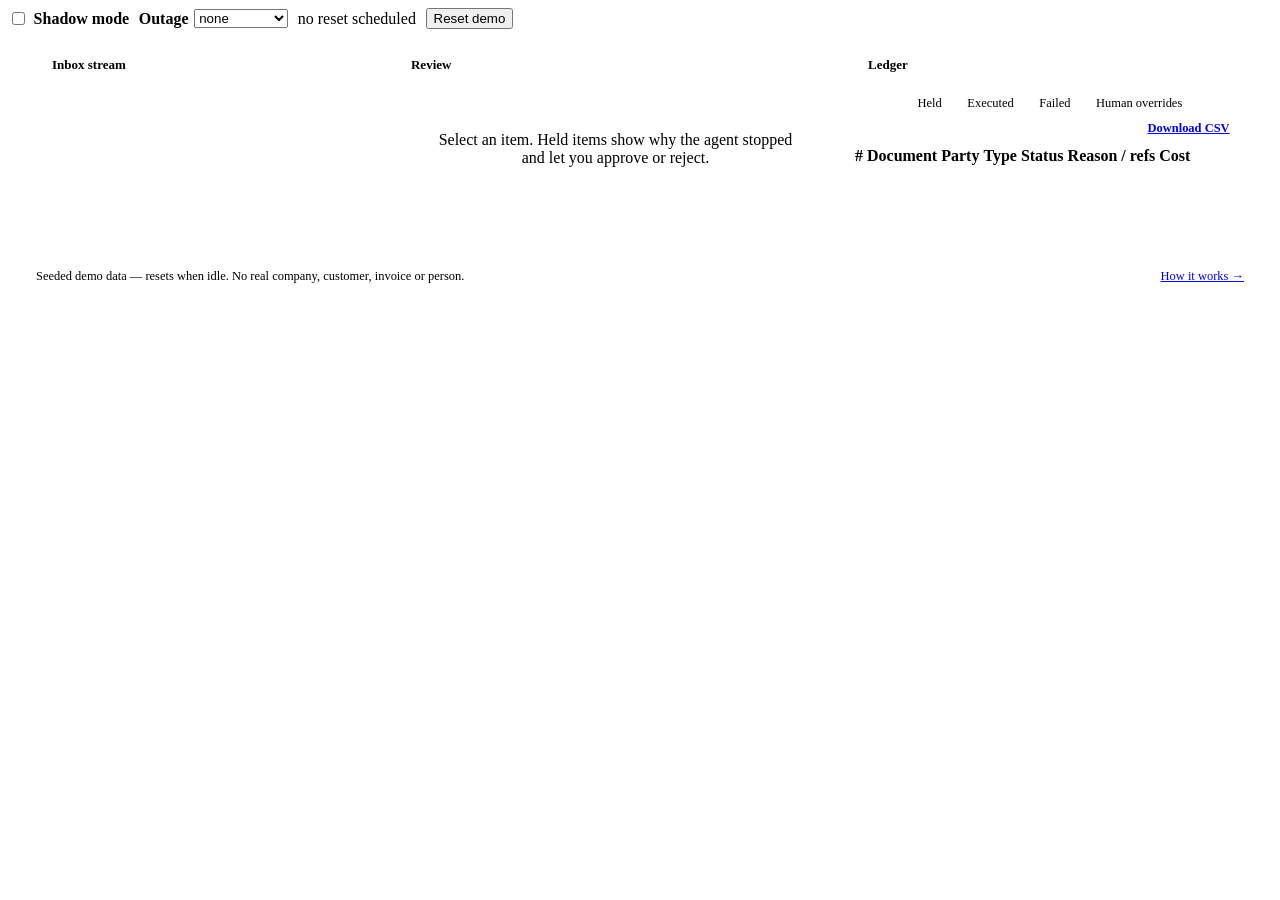
==== commit 8076a2b9: "Redesign: sidebar shell with top bar on every page; dashboard rebuilt Lintel-style (KPI strip with d" ====
--- a/agent/static/index.html
+++ b/agent/static/index.html
@@ -8,34 +8,21 @@
 <link href="https://fonts.googleapis.com/css2?family=Manrope:wght@500;600;700;800&family=IBM+Plex+Mono:wght@400;500;600&display=swap" rel="stylesheet">
 <link rel="stylesheet" href="/static/app.css">
 <style>
-  :root{--blue:#1F4FD8;--orange:#E8620C;--ink:#14161a;--muted:#6b7280;--line:#e5e7eb;--bg:#f6f7f9;--card:#fff;
         --ok:#0a7a2f;--okbg:#e6f4ea;--hold:#8a5a00;--holdbg:#fff4d6;--bad:#b00020;--badbg:#fde8ea;--grey:#4b5563;--greybg:#eef0f3;
         --shadow:#5b21b6;--shadowbg:#efe7fb;--mono:"IBM Plex Mono",ui-monospace,Menlo,monospace}
-  *{box-sizing:border-box}
-  body{margin:0;font-family:Manrope,system-ui,sans-serif;background:var(--bg);color:var(--ink);font-size:14px;line-height:1.45}
-  a{color:var(--blue)}
-  header{background:var(--card);border-bottom:1px solid var(--line);padding:.7rem 1.2rem;display:flex;flex-wrap:wrap;gap:.8rem 1.4rem;align-items:center;position:sticky;top:48px;z-index:5}
-  header h1{margin:0;font-size:1.05rem;font-weight:800;letter-spacing:-.01em}
-  header h1 span{color:var(--muted);font-weight:600}
+  header.tools{background:var(--card);border-bottom:1px solid var(--line);padding:12px 28px;display:flex;flex-wrap:wrap;gap:.8rem 1.4rem;align-items:center;position:sticky;top:56px;z-index:4}
   .tiles{display:flex;gap:.6rem;flex-wrap:wrap}
-  .tile{background:var(--bg);border:1px solid var(--line);border-radius:8px;padding:.35rem .6rem;min-width:84px}
+  .tile{background:#FAFAF8;border:1px solid var(--line);border-radius:8px;padding:.35rem .6rem;min-width:84px}
   .tile b{display:block;font-family:var(--mono);font-size:1rem;font-weight:600}
   .tile small{color:var(--muted);font-size:.72rem;text-transform:uppercase;letter-spacing:.04em}
   .controls{margin-left:auto;display:flex;gap:.6rem;align-items:center;flex-wrap:wrap}
   .controls label{display:flex;align-items:center;gap:.35rem;font-weight:600;color:var(--grey)}
-  select,button.btn{font:inherit;font-weight:700;border:1px solid var(--line);background:#fff;border-radius:8px;padding:.4rem .7rem;cursor:pointer}
-  button.btn.primary{background:var(--blue);color:#fff;border-color:var(--blue)}
-  button.btn.warn{background:var(--orange);color:#fff;border-color:var(--orange)}
-  button.btn:disabled{opacity:.5;cursor:not-allowed}
   .countdown{font-family:var(--mono);color:var(--muted)}
-  .banner{background:var(--holdbg);color:var(--hold);padding:.45rem 1.2rem;font-weight:600;display:none}
-  .banner.show{display:block}
-  .banner.err{background:var(--badbg);color:var(--bad)}
-  main{display:grid;grid-template-columns:minmax(300px,1.05fr) minmax(340px,1.35fr) minmax(320px,1.2fr);gap:1rem;padding:1rem 1.2rem;align-items:start}
+  main{display:grid;grid-template-columns:minmax(300px,1.05fr) minmax(340px,1.35fr) minmax(320px,1.2fr);gap:1rem;padding:1rem 28px 1.5rem;align-items:start}
   @media (max-width:1100px){main{grid-template-columns:1fr 1fr}.col-ledger{grid-column:1/-1}}
   @media (max-width:720px){main{grid-template-columns:1fr}}
-  section{background:var(--card);border:1px solid var(--line);border-radius:12px;min-height:200px;display:flex;flex-direction:column;max-height:calc(100vh - 190px)}
-  section h2{margin:0;padding:.7rem .9rem;border-bottom:1px solid var(--line);font-size:.8rem;text-transform:uppercase;letter-spacing:.06em;color:var(--muted);display:flex;align-items:center;gap:.5rem}
+  section{background:var(--card);border:1px solid var(--line);border-radius:12px;min-height:200px;display:flex;flex-direction:column;max-height:calc(100vh - 200px)}
+  section h2{margin:0;padding:12px 16px;border-bottom:1px solid var(--line);font-size:13px;font-weight:800;color:var(--ink);display:flex;align-items:center;gap:.5rem}
   section h2 .n{margin-left:auto;font-family:var(--mono);font-weight:500;text-transform:none;letter-spacing:0}
   .scroll{overflow:auto;flex:1}
   /* inbox */
@@ -45,15 +32,6 @@
   .item .subj{font-weight:700;white-space:nowrap;overflow:hidden;text-overflow:ellipsis}
   .item .meta{grid-column:2;color:var(--muted);font-size:.78rem;white-space:nowrap;overflow:hidden;text-overflow:ellipsis}
   .item .meta .file{font-family:var(--mono)}
-  .chip{display:inline-block;font-size:.7rem;font-weight:700;padding:.12rem .45rem;border-radius:999px;text-transform:uppercase;letter-spacing:.04em;white-space:nowrap}
-  .c-auto,.c-auto_approved,.c-executed,.c-approved{background:var(--okbg);color:var(--ok)}
-  .c-held{background:var(--holdbg);color:var(--hold)}
-  .c-failed,.c-rejected{background:var(--badbg);color:var(--bad)}
-  .c-ignore,.c-received{background:var(--greybg);color:var(--grey)}
-  .c-shadow{background:var(--shadowbg);color:var(--shadow)}
-  .chip.inj{background:#14161a;color:#fff}
-  .chip.sim{background:#fff;border:1px dashed var(--muted);color:var(--muted)}
-  .chip.human{background:#e0e7ff;color:#3730a3}
   /* review */
   .review{padding:.9rem}
   .review .empty{color:var(--muted);padding:2rem 1rem;text-align:center}
@@ -78,19 +56,15 @@
   .ltools button{font:inherit;font-size:.78rem;border:1px solid var(--line);background:#fff;border-radius:999px;padding:.2rem .6rem;cursor:pointer}
   .ltools button.on{background:var(--ink);color:#fff;border-color:var(--ink)}
   .ltools a{margin-left:auto;font-size:.78rem;font-weight:700}
-  table{width:100%;border-collapse:collapse;font-size:.78rem}
-  th,td{padding:.4rem .6rem;border-bottom:1px solid var(--line);text-align:left;vertical-align:top}
-  th{position:sticky;top:0;background:#fff;color:var(--muted);font-size:.68rem;text-transform:uppercase;letter-spacing:.05em}
+  th{position:sticky;top:0}
   td.mono{font-family:var(--mono)}
   tr.click{cursor:pointer}tr.click:hover{background:#fafbfc}
-  footer{padding:.8rem 1.2rem 1.4rem;color:var(--muted);font-size:.78rem;display:flex;gap:1rem;flex-wrap:wrap}
+  footer{padding:0 28px 1.4rem;color:var(--muted);font-size:.78rem;display:flex;gap:1rem;flex-wrap:wrap}
   footer a{margin-left:auto}
-  .toast{position:fixed;bottom:1rem;right:1rem;background:var(--ink);color:#fff;padding:.6rem .9rem;border-radius:8px;font-weight:600;opacity:0;transition:opacity .2s;pointer-events:none}
-  .toast.show{opacity:1}
 </style>
 </head>
 <body>
-<header>
+<header class="tools">
   <div class="tiles" id="tiles"></div>
   <div class="controls">
     <label><input type="checkbox" id="shadow"> Shadow mode</label>
@@ -125,7 +99,7 @@
 </footer>
 <div class="toast" id="toast"></div>
 
-<script src="/static/nav.js" data-page="inbox"></script>
+<script src="/static/nav.js" data-page="inbox" data-title="Inbox &amp; review"></script>
 <script>
 const $ = s => document.querySelector(s);
 const state = { items: [], status: null, sel: null, filter: 'all', secs: null };
@@ -146,7 +120,7 @@
   const executed = (c.executed||0), auto = executed + (c.auto_approved||0), held = (c.held||0), failed=(c.failed||0), ignored=(c.ignore||0);
   $('#tiles').innerHTML = [
     ['emails', s.emails], ['auto', auto], ['held', held], ['failed', failed], ['ignored', ignored],
-    ['agent time', s.agent_seconds + 's'], ['manual est.', s.estimated_manual_minutes + ' min'], ['cost this run', '$' + (s.cost_usd||0).toFixed(3)],
+    ['agent time', s.agent_seconds + 's'], ['cost this run', '$' + (s.cost_usd||0).toFixed(3)],
   ].map(([k,v]) => `<div class="tile"><b>${v ?? 0}</b><small>${k}</small></div>`).join('');
   $('#shadow').checked = !!s.shadow_mode;
   $('#outage').value = s.simulate_outage || 'none';
@@ -213,6 +187,7 @@
     ${it.draft_reply ? `<div class="box"><h4>Draft reply — held with the ticket, never auto-sent</h4><pre>${esc(it.draft_reply)}</pre></div>` : ''}
     ${it.actions.length ? `<div class="box"><h4>Downstream actions</h4>${it.actions.map(a => `<div class="actrow">${chip(a.status==='ok'?'executed':'failed')} <b>${a.system}</b> ${a.external_id ? esc(a.external_id) : ''} ${a.result && a.result.url ? `<a href="${esc(a.result.url)}" target="_blank" rel="noopener">open ↗</a>` : ''} ${a.result && a.result.simulated ? '<span class="chip sim">simulated</span>' : ''} ${a.error ? `<span style="color:#b00020">${esc(a.error)}</span>` : ''}</div>`).join('')}</div>` : ''}
     ${(canDecide || canRetry) ? `<textarea id="note" placeholder="${canRetry ? 'Optional note' : 'Required: one line on why (recorded in the ledger)'}"></textarea>` : ''}
+    ${/^no (supplier|customer) match/.test(it.reason || '') ? `<div class="box" id="addParty"><h4>Not on file</h4><div class="muted" style="margin-bottom:.4rem">This sender is not in the directory. Add them once and this item is processed again automatically.</div><button class="btn small primary" onclick="suggestParty(${it.document_id})">Add as ${/customer/.test(it.reason) ? 'customer' : 'supplier'} →</button></div>` : ''}
     <div class="actions">
       ${canDecide ? `<button class="btn primary" onclick="decide(${it.document_id},'approve')">Approve → execute</button>` : ''}
       ${canReject ? `<button class="btn" onclick="decide(${it.document_id},'reject')">Reject</button>` : ''}
@@ -229,6 +204,24 @@
     for (const a of alt) { const re = new RegExp(a.replace(/[.*+?^${}()|[\]\\]/g,'\\$&'), 'g'); text = text.replace(re, m => `<mark>${m}</mark>`); }
   }
   return text;
+}
+
+async function suggestParty(id) {
+  const box = document.getElementById('addParty');
+  let sg; try { sg = await api('/api/parties/suggest/' + id); } catch (e) { toast(e.message); return; }
+  box.innerHTML = `<h4>Add ${sg.kind}</h4>
+    <div class="muted" style="margin-bottom:.4rem">${esc(sg.why)} — check the email the agent should recognise next time.</div>
+    <label style="display:block;font-size:.78rem;margin-top:.3rem">Name<input id="p-name" style="width:100%;font:inherit;border:1px solid var(--line);border-radius:6px;padding:.4rem" value="${esc(sg.name)}"></label>
+    <label style="display:block;font-size:.78rem;margin-top:.3rem">Email address(es)<input id="p-pat" style="width:100%;font:inherit;font-family:var(--mono);border:1px solid var(--line);border-radius:6px;padding:.4rem" value="${esc(sg.emails.join(', '))}"></label>
+    <label style="display:block;font-size:.78rem;margin-top:.3rem">Reference prefix (optional)<input id="p-prefix" style="width:100%;font:inherit;font-family:var(--mono);border:1px solid var(--line);border-radius:6px;padding:.4rem" value="${esc((sg.reference_prefix || '').replace(/-$/, ''))}"></label>
+    ${sg.kind === 'supplier' ? `<label style="display:block;font-size:.78rem;margin-top:.3rem">Expected invoice amount / PO (optional, used for the ±5% check)<input id="p-po" style="width:100%;font:inherit;font-family:var(--mono);border:1px solid var(--line);border-radius:6px;padding:.4rem" value="${sg.po_amount ?? ''}"></label>` : ''}
+    <div style="display:flex;gap:.5rem;margin-top:.6rem"><button class="btn small primary" onclick="createPartyFromDoc(${id},'${sg.kind}')">Save &amp; process again</button><button class="btn small" onclick="loadReview(${id})">Cancel</button></div>`;
+}
+async function createPartyFromDoc(id, kind) {
+  const body = { name: document.getElementById('p-name').value, identifier_patterns: document.getElementById('p-pat').value, reference_prefix: document.getElementById('p-prefix').value };
+  if (kind === 'supplier') body.po_amount = document.getElementById('p-po').value || null;
+  try { const r = await api(`/api/parties/from_document/${id}?kind=${kind}`, { method: 'POST', body: JSON.stringify(body) }); toast(`added · now ${r.status}`); await load(); }
+  catch (e) { toast(e.message); }
 }
 
 async function decide(id, action) {
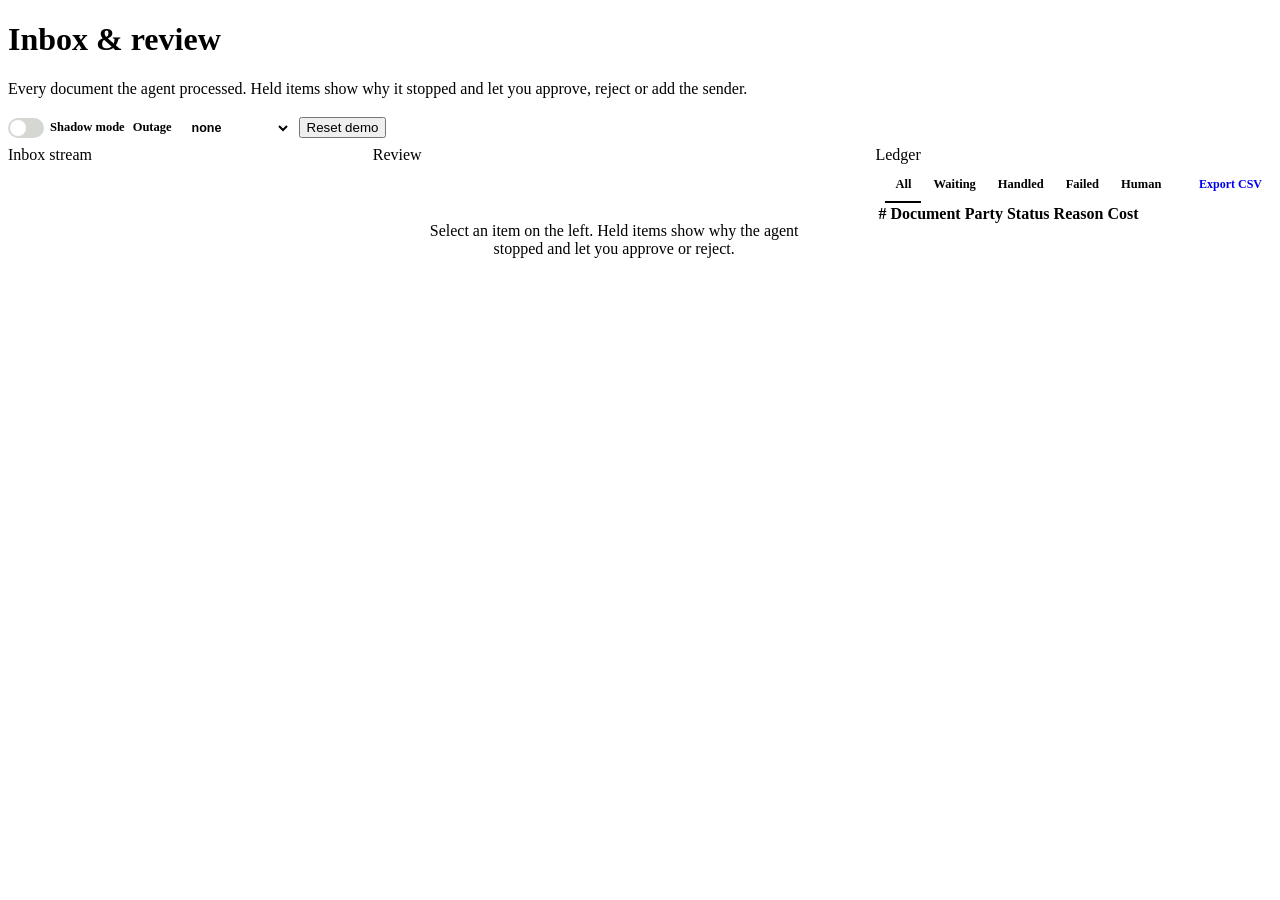
==== commit da9424a1: "Redesign every page in the dashboard's language: inbox & review (KPI strip, switch controls, card co" ====
--- a/agent/static/index.html
+++ b/agent/static/index.html
@@ -8,141 +8,134 @@
 <link href="https://fonts.googleapis.com/css2?family=Manrope:wght@500;600;700;800&family=IBM+Plex+Mono:wght@400;500;600&display=swap" rel="stylesheet">
 <link rel="stylesheet" href="/static/app.css">
 <style>
-        --ok:#0a7a2f;--okbg:#e6f4ea;--hold:#8a5a00;--holdbg:#fff4d6;--bad:#b00020;--badbg:#fde8ea;--grey:#4b5563;--greybg:#eef0f3;
-        --shadow:#5b21b6;--shadowbg:#efe7fb;--mono:"IBM Plex Mono",ui-monospace,Menlo,monospace}
-  header.tools{background:var(--card);border-bottom:1px solid var(--line);padding:12px 28px;display:flex;flex-wrap:wrap;gap:.8rem 1.4rem;align-items:center;position:sticky;top:56px;z-index:4}
-  .tiles{display:flex;gap:.6rem;flex-wrap:wrap}
-  .tile{background:#FAFAF8;border:1px solid var(--line);border-radius:8px;padding:.35rem .6rem;min-width:84px}
-  .tile b{display:block;font-family:var(--mono);font-size:1rem;font-weight:600}
-  .tile small{color:var(--muted);font-size:.72rem;text-transform:uppercase;letter-spacing:.04em}
-  .controls{margin-left:auto;display:flex;gap:.6rem;align-items:center;flex-wrap:wrap}
-  .controls label{display:flex;align-items:center;gap:.35rem;font-weight:600;color:var(--grey)}
-  .countdown{font-family:var(--mono);color:var(--muted)}
-  main{display:grid;grid-template-columns:minmax(300px,1.05fr) minmax(340px,1.35fr) minmax(320px,1.2fr);gap:1rem;padding:1rem 28px 1.5rem;align-items:start}
-  @media (max-width:1100px){main{grid-template-columns:1fr 1fr}.col-ledger{grid-column:1/-1}}
-  @media (max-width:720px){main{grid-template-columns:1fr}}
-  section{background:var(--card);border:1px solid var(--line);border-radius:12px;min-height:200px;display:flex;flex-direction:column;max-height:calc(100vh - 200px)}
-  section h2{margin:0;padding:12px 16px;border-bottom:1px solid var(--line);font-size:13px;font-weight:800;color:var(--ink);display:flex;align-items:center;gap:.5rem}
-  section h2 .n{margin-left:auto;font-family:var(--mono);font-weight:500;text-transform:none;letter-spacing:0}
+  .kpis{display:grid;grid-template-columns:repeat(4,minmax(0,1fr));border:1px solid var(--line);border-radius:12px;overflow:hidden}
+  .kpi{padding:12px 18px;display:flex;flex-direction:column;gap:3px;border-right:1px solid var(--line)}
+  .kpi:last-child{border-right:0}
+  .kpi small{font-size:11.5px;font-weight:600;color:var(--muted)}
+  .kpi b{font-family:var(--mono);font-size:22px;font-weight:600;line-height:1.15}
+  .kpi.hold b{color:var(--hold)}.kpi.bad b{color:var(--bad)}
+  @media (max-width:900px){.kpis{grid-template-columns:1fr 1fr}}
+  .controls{display:flex;gap:10px;align-items:center;flex-wrap:wrap}
+  .controls label{display:flex;align-items:center;gap:6px;font-weight:600;color:var(--text);font-size:12.5px;cursor:pointer}
+  .controls select{height:36px;border:1px solid var(--line-strong);border-radius:8px;padding:0 10px;background:#fff;font-weight:700;font-size:12.5px}
+  .controls .switch{position:relative;width:36px;height:20px;border-radius:999px;background:#D5D8D2;display:inline-block;transition:background .15s}
+  .controls .switch::after{content:"";position:absolute;top:2px;left:2px;width:16px;height:16px;border-radius:999px;background:#fff;transition:left .15s}
+  .controls input:checked + .switch{background:#5B21B6}.controls input:checked + .switch::after{left:18px}
+  .controls input[type=checkbox]{position:absolute;opacity:0;width:0;height:0}
+  .cols{display:grid;grid-template-columns:minmax(300px,1fr) minmax(360px,1.4fr) minmax(320px,1.15fr);gap:20px;align-items:start}
+  @media (max-width:1200px){.cols{grid-template-columns:1fr 1fr}.col-ledger{grid-column:1/-1}}
+  @media (max-width:760px){.cols{grid-template-columns:1fr}}
+  .col{display:flex;flex-direction:column;max-height:calc(100vh - 250px);min-height:320px}
   .scroll{overflow:auto;flex:1}
-  /* inbox */
-  .item{padding:.6rem .9rem;border-bottom:1px solid var(--line);cursor:pointer;display:grid;grid-template-columns:auto 1fr auto;gap:.2rem .6rem;align-items:center}
-  .item:hover{background:#fafbfc}.item.sel{background:#eef2fd;box-shadow:inset 3px 0 0 var(--blue)}
-  .item .seed{font-family:var(--mono);color:var(--muted);font-size:.75rem;width:2.2em}
-  .item .subj{font-weight:700;white-space:nowrap;overflow:hidden;text-overflow:ellipsis}
-  .item .meta{grid-column:2;color:var(--muted);font-size:.78rem;white-space:nowrap;overflow:hidden;text-overflow:ellipsis}
+  .item{padding:10px 16px;border-bottom:1px solid #F1F2EF;cursor:pointer;display:grid;grid-template-columns:auto 1fr auto;gap:2px 10px;align-items:center}
+  .item:hover{background:#FAFAF8}.item.sel{background:#EEF2FD;box-shadow:inset 3px 0 0 var(--blue)}
+  .item .seed{font-family:var(--mono);color:var(--faint);font-size:11px;width:2.2em}
+  .item .subj{font-weight:700;font-size:13px;white-space:nowrap;overflow:hidden;text-overflow:ellipsis}
+  .item .meta{grid-column:2;color:var(--muted);font-size:11.5px;white-space:nowrap;overflow:hidden;text-overflow:ellipsis}
   .item .meta .file{font-family:var(--mono)}
-  /* review */
-  .review{padding:.9rem}
-  .review .empty{color:var(--muted);padding:2rem 1rem;text-align:center}
-  .kv{display:grid;grid-template-columns:120px 1fr;gap:.25rem .8rem;font-size:.85rem;margin:.6rem 0}
+  .item .chips{display:flex;gap:4px;align-items:center}
+  .review{padding:18px 20px}
+  .review .empty{color:var(--muted);padding:2.5rem 1rem;text-align:center}
+  .review .title{display:flex;gap:8px;align-items:center;flex-wrap:wrap;font-size:15px;font-weight:800}
+  .review .from{color:var(--muted);font-size:12px;margin-top:3px}
+  .kv{display:grid;grid-template-columns:130px 1fr;gap:4px 12px;font-size:12.5px;margin:10px 0 0}
   .kv dt{color:var(--muted)}.kv dd{margin:0;font-family:var(--mono);word-break:break-word}
-  .reason{background:var(--holdbg);color:var(--hold);border-radius:8px;padding:.6rem .8rem;font-weight:600;margin:.6rem 0}
+  .reason{background:var(--holdbg);color:var(--hold);border-radius:10px;padding:10px 14px;font-weight:700;margin:12px 0;font-size:13px}
   .reason.ok{background:var(--okbg);color:var(--ok)}.reason.bad{background:var(--badbg);color:var(--bad)}.reason.grey{background:var(--greybg);color:var(--grey)}.reason.shadow{background:var(--shadowbg);color:var(--shadow)}
-  .box{border:1px solid var(--line);border-radius:8px;padding:.6rem .8rem;margin:.6rem 0;font-size:.82rem}
-  .box h4{margin:0 0 .35rem;font-size:.72rem;text-transform:uppercase;letter-spacing:.05em;color:var(--muted)}
-  pre{margin:0;white-space:pre-wrap;font-family:var(--mono);font-size:.78rem;line-height:1.4;max-height:220px;overflow:auto}
-  mark{background:#fff3bf;padding:0 .1em}
-  .verify.ok{color:var(--ok)}.verify.bad{color:var(--bad)}
-  .actions{display:flex;gap:.5rem;margin-top:.8rem;flex-wrap:wrap}
-  textarea{width:100%;font:inherit;border:1px solid var(--line);border-radius:8px;padding:.5rem;min-height:56px;margin-top:.5rem}
-  .timeline{list-style:none;margin:.3rem 0 0;padding:0;font-family:var(--mono);font-size:.76rem}
-  .timeline li{display:flex;gap:.6rem;padding:.12rem 0;border-left:2px solid var(--line);padding-left:.6rem}
-  .timeline li b{min-width:9.5em;font-weight:500}
+  .reason .rules{font-weight:500;font-size:11px;margin-top:3px;opacity:.8}
+  .box{border:1px solid var(--line);border-radius:10px;padding:10px 14px;margin:10px 0;font-size:12.5px}
+  .box h4{margin:0 0 6px;font-size:11px;text-transform:uppercase;letter-spacing:.05em;color:var(--muted)}
+  pre{margin:0;white-space:pre-wrap;font-family:var(--mono);font-size:11.5px;line-height:1.45;max-height:220px;overflow:auto}
+  mark{background:#FFF3BF;padding:0 .1em}
+  .verify.ok{color:var(--ok);font-weight:700}.verify.bad{color:var(--bad);font-weight:700}
+  .actions{display:flex;gap:8px;margin-top:12px;flex-wrap:wrap}
+  textarea{width:100%;font:inherit;border:1px solid var(--line-strong);border-radius:8px;padding:9px 11px;min-height:60px;margin-top:10px;font-size:13px}
+  textarea:focus{outline:2px solid var(--blue-soft);border-color:var(--blue)}
+  .timeline{list-style:none;margin:4px 0 0;padding:0;font-family:var(--mono);font-size:11.5px}
+  .timeline li{display:flex;gap:10px;padding:3px 0;border-left:2px solid var(--line);padding-left:10px;align-items:center}
+  .timeline li b{min-width:9.5em;font-weight:500;display:flex;gap:6px;align-items:center}
   .timeline li span{color:var(--muted)}
-  .actrow{display:flex;gap:.5rem;align-items:center;font-family:var(--mono);font-size:.78rem;padding:.15rem 0}
-  /* ledger */
-  .ltools{display:flex;gap:.4rem;padding:.5rem .9rem;border-bottom:1px solid var(--line);flex-wrap:wrap;align-items:center}
-  .ltools button{font:inherit;font-size:.78rem;border:1px solid var(--line);background:#fff;border-radius:999px;padding:.2rem .6rem;cursor:pointer}
-  .ltools button.on{background:var(--ink);color:#fff;border-color:var(--ink)}
-  .ltools a{margin-left:auto;font-size:.78rem;font-weight:700}
-  th{position:sticky;top:0}
-  td.mono{font-family:var(--mono)}
-  tr.click{cursor:pointer}tr.click:hover{background:#fafbfc}
-  footer{padding:0 28px 1.4rem;color:var(--muted);font-size:.78rem;display:flex;gap:1rem;flex-wrap:wrap}
-  footer a{margin-left:auto}
+  .actrow{display:flex;gap:8px;align-items:center;font-family:var(--mono);font-size:12px;padding:3px 0;flex-wrap:wrap}
+  .addparty input{width:100%;font:inherit;border:1px solid var(--line-strong);border-radius:8px;padding:8px 10px;margin-top:3px}
+  .addparty label{display:block;font-size:12px;font-weight:700;margin-top:8px}
+  .tabs{display:flex;align-items:center;gap:2px;padding:4px 10px 0;border-bottom:1px solid var(--line);flex-wrap:wrap}
+  .tabs button{padding:9px 10px;border:0;border-bottom:2px solid transparent;background:transparent;font:inherit;font-size:12.5px;font-weight:600;color:var(--muted);cursor:pointer;margin-bottom:-1px}
+  .tabs button.on{border-bottom-color:var(--ink);color:var(--ink);font-weight:800}
+  .tabs a{margin-left:auto;font-size:12px;font-weight:700;text-decoration:none;padding:6px 0}
+  table th{position:sticky;top:0;z-index:1}
+  tr.click{cursor:pointer}tr.click:hover{background:#FAFAF8}
+  td .doc b{display:block;font-size:12.5px}td .doc small{font-family:var(--mono);font-size:11px;color:var(--muted)}
 </style>
 </head>
 <body>
-<header class="tools">
-  <div class="tiles" id="tiles"></div>
-  <div class="controls">
-    <label><input type="checkbox" id="shadow"> Shadow mode</label>
-    <label>Outage <select id="outage"><option value="none">none</option><option value="qbo">QuickBooks</option><option value="hubspot">HubSpot</option><option value="slack">Slack</option></select></label>
-    <span class="countdown" id="countdown">—</span>
-    <button class="btn warn" id="resetBtn">Reset demo</button>
+<div class="banner" id="banner"></div>
+<main class="page">
+  <div class="page-head">
+    <div><h1>Inbox &amp; review</h1><div class="sub">Every document the agent processed. Held items show why it stopped and let you approve, reject or add the sender.</div></div>
+    <div class="actions controls">
+      <label title="Evaluate everything, execute nothing"><input type="checkbox" id="shadow"><span class="switch" aria-hidden="true"></span>Shadow mode</label>
+      <label>Outage <select id="outage" aria-label="Simulate an outage"><option value="none">none</option><option value="qbo">QuickBooks</option><option value="hubspot">HubSpot</option><option value="slack">Slack</option></select></label>
+      <button class="btn" id="resetBtn" type="button">Reset demo</button>
+    </div>
   </div>
-</header>
-<div class="banner" id="banner"></div>
-<main>
-  <section class="col-inbox">
-    <h2>Inbox stream <span class="n" id="inboxN"></span></h2>
-    <div class="scroll" id="inbox"></div>
-  </section>
-  <section class="col-review">
-    <h2>Review <span class="n" id="reviewN"></span></h2>
-    <div class="scroll review" id="review"><div class="empty">Select an item. Held items show why the agent stopped and let you approve or reject.</div></div>
-  </section>
-  <section class="col-ledger">
-    <h2>Ledger <span class="n" id="ledgerN"></span></h2>
-    <div class="ltools">
-      <button data-f="all" class="on">All</button><button data-f="held">Held</button><button data-f="executed">Executed</button><button data-f="failed">Failed</button><button data-f="overrides">Human overrides</button>
-      <a href="/ledger?format=csv">Download CSV</a>
-    </div>
-    <div class="scroll"><table><thead><tr><th>#</th><th>Document</th><th>Party</th><th>Type</th><th>Status</th><th>Reason / refs</th><th>Cost</th></tr></thead><tbody id="ledger"></tbody></table></div>
-  </section>
+
+  <div class="kpis" id="tiles"></div>
+
+  <div class="cols">
+    <section class="card col col-inbox">
+      <div class="head"><span>Inbox stream</span><span class="n" id="inboxN"></span></div>
+      <div class="scroll" id="inbox"></div>
+    </section>
+    <section class="card col col-review">
+      <div class="head"><span>Review</span><span class="n" id="reviewN"></span></div>
+      <div class="scroll review" id="review"><div class="empty">Select an item on the left. Held items show why the agent stopped and let you approve or reject.</div></div>
+    </section>
+    <section class="card col col-ledger">
+      <div class="head"><span>Ledger</span><span class="n" id="ledgerN"></span></div>
+      <div class="tabs">
+        <button data-f="all" class="on" type="button">All</button><button data-f="held" type="button">Waiting</button><button data-f="executed" type="button">Handled</button><button data-f="failed" type="button">Failed</button><button data-f="overrides" type="button">Human</button>
+        <a href="/ledger?format=csv">Export CSV</a>
+      </div>
+      <div class="scroll"><table><thead><tr><th>#</th><th>Document</th><th>Party</th><th>Status</th><th>Reason</th><th>Cost</th></tr></thead><tbody id="ledger"></tbody></table></div>
+    </section>
+  </div>
 </main>
-<footer>
-  <span>Seeded demo data — resets when idle. No real company, customer, invoice or person.</span>
-  <span id="snap"></span>
-  <a href="/inside">How it works →</a>
-</footer>
-<div class="toast" id="toast"></div>
 
 <script src="/static/nav.js" data-page="inbox" data-title="Inbox &amp; review"></script>
 <script>
 const $ = s => document.querySelector(s);
-const state = { items: [], status: null, sel: null, filter: 'all', secs: null };
-const fmtMoney = v => v == null ? '' : '£' + Number(v).toLocaleString('en-GB', {minimumFractionDigits: 2, maximumFractionDigits: 2});
+const state = { items: [], status: null, sel: null, filter: 'all' };
 const chipLabel = s => ({auto_approved:'Auto', executed:'Executed', held:'Held', approved:'Approved', rejected:'Rejected', failed:'Failed', ignore:'Ignored', shadow:'Shadow', received:'Received'})[s] || s;
 const chip = (s, extra='') => `<span class="chip c-${s} ${extra}">${chipLabel(s)}</span>`;
-const typeLabel = t => ({supplier_invoice:'invoice', customer_dispute:'dispute', remittance:'remittance', credit_note:'credit note', ignore:'ignore', unknown:'unknown'})[t] || (t || '—');
+const typeLabel = t => ({supplier_invoice:'invoice', customer_dispute:'complaint', remittance:'payment advice', credit_note:'credit note', ignore:'ignored', unknown:'unknown'})[t] || (t || '—');
 
 async function load() {
   const [st, q] = await Promise.all([api('/status'), api('/queue')]);
-  state.status = st; state.items = q.items; state.secs = st.seconds_to_reset;
+  state.status = st; state.items = q.items;
   renderHeader(); renderInbox(); renderLedger();
   if (state.sel) loadReview(state.sel, true);
 }
 
 function renderHeader() {
   const s = state.status, c = s.counts || {};
-  const executed = (c.executed||0), auto = executed + (c.auto_approved||0), held = (c.held||0), failed=(c.failed||0), ignored=(c.ignore||0);
-  $('#tiles').innerHTML = [
-    ['emails', s.emails], ['auto', auto], ['held', held], ['failed', failed], ['ignored', ignored],
-    ['agent time', s.agent_seconds + 's'], ['cost this run', '$' + (s.cost_usd||0).toFixed(3)],
-  ].map(([k,v]) => `<div class="tile"><b>${v ?? 0}</b><small>${k}</small></div>`).join('');
+  const handled = (c.executed||0) + (c.auto_approved||0) + (c.approved||0), held = (c.held||0), failed = (c.failed||0), ignored = (c.ignore||0);
+  $('#tiles').innerHTML = `
+    <div class="kpi"><small>Emails in this run</small><b>${s.emails ?? 0}</b></div>
+    <div class="kpi"><small>Handled by the agent</small><b>${handled}</b></div>
+    <div class="kpi hold"><small>Waiting for you</small><b>${held}</b></div>
+    <div class="kpi ${failed ? 'bad' : ''}"><small>${failed ? 'Failed' : 'Ignored · cost this run'}</small><b>${failed ? failed : ignored + ' · $' + (s.cost_usd||0).toFixed(3)}</b></div>`;
   $('#shadow').checked = !!s.shadow_mode;
   $('#outage').value = s.simulate_outage || 'none';
-  $('#snap').textContent = 'snapshot ' + new Date(s.snapshot_at).toLocaleTimeString('en-GB') + ' · model ' + s.llm + (s.mode==='shadow' ? ' · SHADOW MODE' : '');
   const b = $('#banner'); b.className = 'banner';
-  if (s.resetting) { b.textContent = 'Resetting demo — clearing previous run…'; b.classList.add('show'); }
-  else if (s.seeding) { b.textContent = `Seeding inbox ${s.seeding.done}/${s.seeding.total} (${s.seeding.mode})…`; b.classList.add('show'); }
-  else if (s.shadow_mode) { b.textContent = 'Shadow mode: the agent evaluates everything but executes nothing. Turn it off to post to QuickBooks / HubSpot / Slack.'; b.classList.add('show'); }
+  if (s.resetting) { b.textContent = 'Resetting demo — clearing previous run…'; b.classList.add('show','info'); }
+  else if (s.seeding) { b.textContent = `Seeding inbox ${s.seeding.done}/${s.seeding.total} (${s.seeding.mode})…`; b.classList.add('show','info'); }
+  else if (s.shadow_mode) { b.textContent = 'Shadow mode: the agent evaluates everything but executes nothing. Turn it off to post to QuickBooks / HubSpot / Slack.'; b.classList.add('show','info'); }
   else if (s.last_error) { b.textContent = 'Last error: ' + s.last_error; b.classList.add('show','err'); }
-  else if (s.llm === 'fake') { b.innerHTML = 'Fake model running (no Anthropic key) — classification and extraction are keyword stand-ins. Add a key in <a href="/settings">Settings</a>.'; b.classList.add('show'); }
+  else if (s.llm === 'fake') { b.innerHTML = 'Fake model running (no Anthropic key) — classification and extraction are keyword stand-ins. Add a key in <a href="/settings">Settings</a>.'; b.classList.add('show','warn'); }
   $('#resetBtn').disabled = !!(s.resetting || s.seeding) || s.app_mode === 'live';
-  $('#resetBtn').title = s.app_mode === 'live' ? 'disabled in live mode' : '';
+  $('#resetBtn').hidden = s.app_mode === 'live';
   renderNavStatus(s);
 }
-
-function tick() {
-  if (state.secs == null) { $('#countdown').textContent = 'no reset scheduled'; return; }
-  const m = Math.floor(state.secs/60), sec = state.secs%60;
-  $('#countdown').textContent = `next reset in ${m}:${String(sec).padStart(2,'0')}` + (state.status && state.status.reset_idle_minutes ? ` (if idle ${state.status.reset_idle_minutes}m)` : '');
-  if (state.secs > 0) state.secs--;
-}
-setInterval(tick, 1000);
 
 function renderInbox() {
   const items = state.items;
@@ -151,13 +144,13 @@
     <div class="item ${state.sel===it.document_id?'sel':''}" data-id="${it.document_id}" id="doc-${it.document_id}">
       <span class="seed">#${it.seed_no ?? '·'}</span>
       <span class="subj" title="${esc(it.subject)}">${esc(it.subject)}</span>
-      <span>${chip(it.status)}${it.injection ? ' <span class="chip inj" title="instruction-like content detected and ignored">injection blocked</span>' : ''}${it.human_override ? ' <span class="chip human">human</span>' : ''}${it.simulated ? ' <span class="chip sim" title="downstream system not configured — action simulated">sim</span>' : ''}</span>
-      <span class="meta"><span class="file">${esc(it.filename)}</span> · ${esc(it.party_name || it.from_addr)} · ${typeLabel(it.doc_type)}${it.amount ? ' · ' + fmtMoney(it.amount) : ''}${it.ref ? ' · ' + esc(it.ref) : ''}</span>
-    </div>`).join('') || '<div class="empty" style="padding:2rem;color:#6b7280;text-align:center">No emails yet — press Reset demo.</div>';
+      <span class="chips">${chip(it.status)}${it.injection ? '<span class="chip inj" title="instruction-like content detected and ignored">injection</span>' : ''}${it.human_override ? '<span class="chip human">human</span>' : ''}${it.simulated ? '<span class="chip sim" title="downstream system not configured — action simulated">sim</span>' : ''}</span>
+      <span class="meta"><span class="file">${esc(it.filename === 'email-body.txt' ? 'email body' : it.filename)}</span> · ${esc(it.party_name || it.from_addr)} · ${typeLabel(it.doc_type)}${it.amount ? ' · ' + money(it.amount) : ''}${it.ref ? ' · ' + esc(it.ref) : ''}</span>
+    </div>`).join('') || '<div class="review"><div class="empty">No emails yet — press Reset demo.</div></div>';
 }
 $('#inbox').addEventListener('click', e => { const el = e.target.closest('.item'); if (el) select(+el.dataset.id); });
 
-function select(id) { state.sel = id; renderInbox(); loadReview(id); location.hash = 'doc-' + id; }
+function select(id) { state.sel = id; renderInbox(); loadReview(id); history.replaceState(null, '', '#doc-' + id); }
 
 async function loadReview(id, quiet) {
   let d; try { d = await api('/review/' + id); } catch (e) { if (!quiet) toast(e.message); return; }
@@ -166,35 +159,36 @@
   const reasonClass = {executed:'ok', auto_approved:'ok', approved:'ok', failed:'bad', rejected:'bad', ignore:'grey', shadow:'shadow'}[it.status] || '';
   const snippet = highlight(esc(it.source_snippet || d.email_body || ''), ex);
   const extractedRows = Object.entries(ex).filter(([k,v]) => v !== null && v !== '' && !(Array.isArray(v) && !v.length)).map(([k,v]) =>
-    `<dt>${esc(k)}</dt><dd>${Array.isArray(v) ? esc(v.map(x => typeof x === 'object' ? (x.description + ' ' + (x.amount ?? '')) : x).join('; ')) : esc(v)}</dd>`).join('');
+    `<dt>${esc(k.replace(/_/g,' '))}</dt><dd>${Array.isArray(v) ? esc(v.map(x => typeof x === 'object' ? (x.description + ' ' + (x.amount ?? '')) : x).join('; ')) : esc(v)}</dd>`).join('');
   const rulesDec = (d.decisions || []).filter(x => x.step === 'rules').pop();
   const triggered = rulesDec && rulesDec.output && rulesDec.output.triggered_rules ? rulesDec.output.triggered_rules.join(', ') : '';
   const canDecide = ['held','shadow'].includes(it.status), canRetry = it.status === 'failed', canReject = ['held','shadow','failed'].includes(it.status);
+  const noMatch = /^no (supplier|customer) match/.test(it.reason || '');
   $('#review').innerHTML = `
-    <div style="display:flex;gap:.5rem;align-items:center;flex-wrap:wrap"><strong style="font-size:1rem">${esc(it.subject)}</strong> ${chip(it.status)}</div>
-    <div style="color:#6b7280;font-size:.82rem;margin-top:.2rem">from <span style="font-family:var(--mono)">${esc(it.from_addr)}</span> · <span style="font-family:var(--mono)">${esc(it.filename)}</span></div>
-    <div class="reason ${reasonClass}">${esc(it.reason || '—')}${triggered ? `<div style="font-weight:500;font-size:.75rem;margin-top:.25rem;opacity:.8">rules: ${esc(triggered)}</div>` : ''}</div>
+    <div class="title">${esc(it.subject)} ${chip(it.status)}</div>
+    <div class="from">from <span class="mono">${esc(it.from_addr)}</span> · <span class="mono">${esc(it.filename === 'email-body.txt' ? 'email body' : it.filename)}</span></div>
+    <div class="reason ${reasonClass}">${esc(it.reason || '—')}${triggered ? `<div class="rules">rules: ${esc(triggered)}</div>` : ''}</div>
     <dl class="kv">
       <dt>type</dt><dd>${typeLabel(it.doc_type)}</dd>
-      <dt>party</dt><dd>${esc(it.party_name || '—')}${it.party_kind ? ' <span style="color:#6b7280">(' + it.party_kind + ')</span>' : ''}</dd>
+      <dt>party</dt><dd>${esc(it.party_name || '—')}${it.party_kind ? ' <span class="muted">(' + it.party_kind + ')</span>' : ''}</dd>
       <dt>confidence</dt><dd>${it.confidence != null ? it.confidence.toFixed(2) : '—'}</dd>
       ${it.duplicate_of ? `<dt>duplicate of</dt><dd><a href="#" onclick="select(${it.duplicate_of});return false">doc #${it.duplicate_of}</a></dd>` : ''}
-      <dt>cost</dt><dd>$${(it.cost_usd||0).toFixed(4)}</dd>
+      <dt>model cost</dt><dd>$${(it.cost_usd||0).toFixed(4)}</dd>
     </dl>
+    ${noMatch ? `<div class="box addparty" id="addParty"><h4>Not on file</h4><div class="muted" style="margin-bottom:8px">This sender is not in the directory. Add them once and this item is processed again automatically.</div><button class="btn small primary" type="button" onclick="suggestParty(${it.document_id})">Add as ${/customer/.test(it.reason) ? 'customer' : 'supplier'} →</button></div>` : ''}
     ${extractedRows ? `<div class="box"><h4>Extracted</h4><dl class="kv" style="margin:0">${extractedRows}</dl></div>` : ''}
-    ${vr ? `<div class="box"><h4>Verifier (second model)</h4><div class="verify ${vr.all_fields_present?'ok':'bad'}">${vr.all_fields_present ? '✓ every extracted value is literally present in the source' : '✗ unsupported: ' + esc((vr.missing_or_unsupported||[]).join(', '))}</div>${vr.notes ? `<div style="color:#6b7280;margin-top:.2rem">${esc(vr.notes)}</div>` : ''}</div>` : ''}
-    <div class="box"><h4>Source (what the agent read)</h4><pre>${snippet}</pre></div>
+    ${vr ? `<div class="box"><h4>Verifier — second model</h4><div class="verify ${vr.all_fields_present?'ok':'bad'}">${vr.all_fields_present ? '✓ every extracted value is literally present in the source' : '✗ unsupported: ' + esc((vr.missing_or_unsupported||[]).join(', '))}</div>${vr.notes ? `<div class="muted" style="margin-top:3px">${esc(vr.notes)}</div>` : ''}</div>` : ''}
+    <div class="box"><h4>Source — what the agent read</h4><pre>${snippet}</pre></div>
     ${it.draft_reply ? `<div class="box"><h4>Draft reply — held with the ticket, never auto-sent</h4><pre>${esc(it.draft_reply)}</pre></div>` : ''}
-    ${it.actions.length ? `<div class="box"><h4>Downstream actions</h4>${it.actions.map(a => `<div class="actrow">${chip(a.status==='ok'?'executed':'failed')} <b>${a.system}</b> ${a.external_id ? esc(a.external_id) : ''} ${a.result && a.result.url ? `<a href="${esc(a.result.url)}" target="_blank" rel="noopener">open ↗</a>` : ''} ${a.result && a.result.simulated ? '<span class="chip sim">simulated</span>' : ''} ${a.error ? `<span style="color:#b00020">${esc(a.error)}</span>` : ''}</div>`).join('')}</div>` : ''}
+    ${it.actions.length ? `<div class="box"><h4>Downstream actions</h4>${it.actions.map(a => `<div class="actrow">${chip(a.status==='ok'?'executed':'failed')} <b>${a.system}</b> ${a.external_id ? esc(a.external_id) : ''} ${a.result && a.result.url ? `<a href="${esc(a.result.url)}" target="_blank" rel="noopener">open ↗</a>` : ''} ${a.result && a.result.simulated ? '<span class="chip sim">simulated</span>' : ''} ${a.error ? `<span style="color:var(--bad)">${esc(a.error)}</span>` : ''}</div>`).join('')}</div>` : ''}
     ${(canDecide || canRetry) ? `<textarea id="note" placeholder="${canRetry ? 'Optional note' : 'Required: one line on why (recorded in the ledger)'}"></textarea>` : ''}
-    ${/^no (supplier|customer) match/.test(it.reason || '') ? `<div class="box" id="addParty"><h4>Not on file</h4><div class="muted" style="margin-bottom:.4rem">This sender is not in the directory. Add them once and this item is processed again automatically.</div><button class="btn small primary" onclick="suggestParty(${it.document_id})">Add as ${/customer/.test(it.reason) ? 'customer' : 'supplier'} →</button></div>` : ''}
     <div class="actions">
-      ${canDecide ? `<button class="btn primary" onclick="decide(${it.document_id},'approve')">Approve → execute</button>` : ''}
-      ${canReject ? `<button class="btn" onclick="decide(${it.document_id},'reject')">Reject</button>` : ''}
-      ${canRetry ? `<button class="btn warn" onclick="retry(${it.document_id})">Retry failed action</button>` : ''}
+      ${canDecide ? `<button class="btn primary" type="button" onclick="decide(${it.document_id},'approve')">Approve → execute</button>` : ''}
+      ${canReject ? `<button class="btn" type="button" onclick="decide(${it.document_id},'reject')">Reject</button>` : ''}
+      ${canRetry ? `<button class="btn cta" type="button" onclick="retry(${it.document_id})">Retry failed action</button>` : ''}
     </div>
-    ${d.notes && d.notes.length ? `<div class="box"><h4>Human notes</h4>${d.notes.map(n => `<div class="actrow"><b>${n.action}</b> ${esc(n.note)} <span style="color:#6b7280">· ${n.by} · ${new Date(n.at).toLocaleTimeString('en-GB')}</span></div>`).join('')}</div>` : ''}
-    <div class="box"><h4>Timeline</h4><ul class="timeline">${it.timeline.map(t => `<li><b>${esc(t.step)}${t.model ? (t.model === 'fake' ? ' <span class="chip sim">fake ai</span>' : ' <span class="chip model" style="background:#1e3a8a;color:#fff">claude</span>') : ''}</b><span>${new Date(t.at).toLocaleTimeString('en-GB')}${t.duration_ms != null ? ' · ' + t.duration_ms + ' ms' : ''}${t.model ? ' · ' + t.model : ''}</span></li>`).join('')}</ul></div>`;
+    ${d.notes && d.notes.length ? `<div class="box"><h4>Human notes</h4>${d.notes.map(n => `<div class="actrow"><b>${n.action}</b> ${esc(n.note)} <span class="muted">· ${n.by} · ${new Date(n.at).toLocaleTimeString('en-GB')}</span></div>`).join('')}</div>` : ''}
+    <div class="box"><h4>Timeline</h4><ul class="timeline">${it.timeline.map(t => `<li><b>${esc(t.step)}${t.model ? (t.model === 'fake' ? '<span class="chip sim">fake ai</span>' : '<span class="badge model">claude</span>') : ''}</b><span>${new Date(t.at).toLocaleTimeString('en-GB')}${t.duration_ms != null ? ' · ' + t.duration_ms + ' ms' : ''}${t.model && t.model !== 'fake' ? ' · ' + t.model : ''}</span></li>`).join('')}</ul></div>`;
 }
 
 function highlight(text, ex) {
@@ -210,12 +204,12 @@
   const box = document.getElementById('addParty');
   let sg; try { sg = await api('/api/parties/suggest/' + id); } catch (e) { toast(e.message); return; }
   box.innerHTML = `<h4>Add ${sg.kind}</h4>
-    <div class="muted" style="margin-bottom:.4rem">${esc(sg.why)} — check the email the agent should recognise next time.</div>
-    <label style="display:block;font-size:.78rem;margin-top:.3rem">Name<input id="p-name" style="width:100%;font:inherit;border:1px solid var(--line);border-radius:6px;padding:.4rem" value="${esc(sg.name)}"></label>
-    <label style="display:block;font-size:.78rem;margin-top:.3rem">Email address(es)<input id="p-pat" style="width:100%;font:inherit;font-family:var(--mono);border:1px solid var(--line);border-radius:6px;padding:.4rem" value="${esc(sg.emails.join(', '))}"></label>
-    <label style="display:block;font-size:.78rem;margin-top:.3rem">Reference prefix (optional)<input id="p-prefix" style="width:100%;font:inherit;font-family:var(--mono);border:1px solid var(--line);border-radius:6px;padding:.4rem" value="${esc((sg.reference_prefix || '').replace(/-$/, ''))}"></label>
-    ${sg.kind === 'supplier' ? `<label style="display:block;font-size:.78rem;margin-top:.3rem">Expected invoice amount / PO (optional, used for the ±5% check)<input id="p-po" style="width:100%;font:inherit;font-family:var(--mono);border:1px solid var(--line);border-radius:6px;padding:.4rem" value="${sg.po_amount ?? ''}"></label>` : ''}
-    <div style="display:flex;gap:.5rem;margin-top:.6rem"><button class="btn small primary" onclick="createPartyFromDoc(${id},'${sg.kind}')">Save &amp; process again</button><button class="btn small" onclick="loadReview(${id})">Cancel</button></div>`;
+    <div class="muted">${esc(sg.why)} — check the email the agent should recognise next time.</div>
+    <label>Name<input id="p-name" value="${esc(sg.name)}"></label>
+    <label>Email address(es)<input id="p-pat" class="mono" value="${esc(sg.emails.join(', '))}"></label>
+    <label>Reference prefix <span class="muted" style="font-weight:500">(optional)</span><input id="p-prefix" class="mono" value="${esc((sg.reference_prefix || '').replace(/-$/, ''))}"></label>
+    ${sg.kind === 'supplier' ? `<label>Expected invoice amount / PO <span class="muted" style="font-weight:500">(optional, ±5% check)</span><input id="p-po" class="mono" value="${sg.po_amount ?? ''}"></label>` : ''}
+    <div class="actions"><button class="btn small primary" type="button" onclick="createPartyFromDoc(${id},'${sg.kind}')">Save &amp; process again</button><button class="btn small" type="button" onclick="loadReview(${id})">Cancel</button></div>`;
 }
 async function createPartyFromDoc(id, kind) {
   const body = { name: document.getElementById('p-name').value, identifier_patterns: document.getElementById('p-pat').value, reference_prefix: document.getElementById('p-prefix').value };
@@ -240,11 +234,14 @@
   else if (state.filter === 'overrides') rows = rows.filter(r => r.human_override);
   $('#ledgerN').textContent = rows.length + ' rows';
   $('#ledger').innerHTML = rows.map(r => `<tr class="click" data-id="${r.document_id}">
-    <td class="mono">${r.seed_no ?? r.document_id}</td><td class="mono">${esc(r.filename)}</td><td>${esc(r.party_name || '—')}</td><td>${typeLabel(r.doc_type)}</td>
-    <td>${chip(r.status)}${r.human_override ? ' <span class="chip human">human</span>' : ''}</td><td>${esc(r.reason || '')}</td><td class="mono">$${(r.cost_usd||0).toFixed(3)}</td></tr>`).join('');
-}
-$('#ledger').addEventListener('click', e => { const tr = e.target.closest('tr'); if (tr) select(+tr.dataset.id); });
-document.querySelectorAll('.ltools button').forEach(b => b.addEventListener('click', () => { document.querySelectorAll('.ltools button').forEach(x => x.classList.remove('on')); b.classList.add('on'); state.filter = b.dataset.f; renderLedger(); }));
+    <td class="mono muted">${r.seed_no ?? r.document_id}</td>
+    <td><div class="doc"><b>${esc(r.ref || r.subject)}</b><small>${esc(r.filename === 'email-body.txt' ? 'email body' : r.filename)}</small></div></td>
+    <td>${esc(r.party_name || '—')}</td>
+    <td>${chip(r.status)}${r.human_override ? ' <span class="chip human">human</span>' : ''}</td>
+    <td style="color:var(--text)">${esc(r.reason || '')}</td><td class="mono">$${(r.cost_usd||0).toFixed(3)}</td></tr>`).join('') || '<tr><td colspan="6" class="muted" style="text-align:center;padding:20px">Nothing here.</td></tr>';
+}
+$('#ledger').addEventListener('click', e => { const tr = e.target.closest('tr'); if (tr && tr.dataset.id) select(+tr.dataset.id); });
+document.querySelectorAll('.tabs button').forEach(b => b.addEventListener('click', () => { document.querySelectorAll('.tabs button').forEach(x => x.classList.remove('on')); b.classList.add('on'); state.filter = b.dataset.f; renderLedger(); }));
 
 $('#shadow').addEventListener('change', async e => { try { await api('/shadow', {method:'POST', body: JSON.stringify({enabled: e.target.checked})}); toast('shadow mode ' + (e.target.checked ? 'on' : 'off')); await load(); } catch (err) { toast(err.message); } });
 $('#outage').addEventListener('change', async e => { try { await api('/outage', {method:'POST', body: JSON.stringify({system: e.target.value})}); toast('outage: ' + e.target.value); await load(); } catch (err) { toast(err.message); } });
@@ -255,7 +252,7 @@
   es.addEventListener('changed', () => load().catch(()=>{}));
   es.onerror = () => { es.close(); setTimeout(connect, 3000); };
 }
-load().then(() => { const m = location.hash.match(/doc-(\d+)/); if (m) select(+m[1]); }).catch(e => toast(e.message));
+load().then(() => { const m = location.hash.match(/doc-(\d+)/); if (m) { select(+m[1]); const el = document.getElementById('doc-' + m[1]); if (el) el.scrollIntoView({ block: 'center' }); } }).catch(e => toast(e.message));
 connect();
 </script>
 </body>
